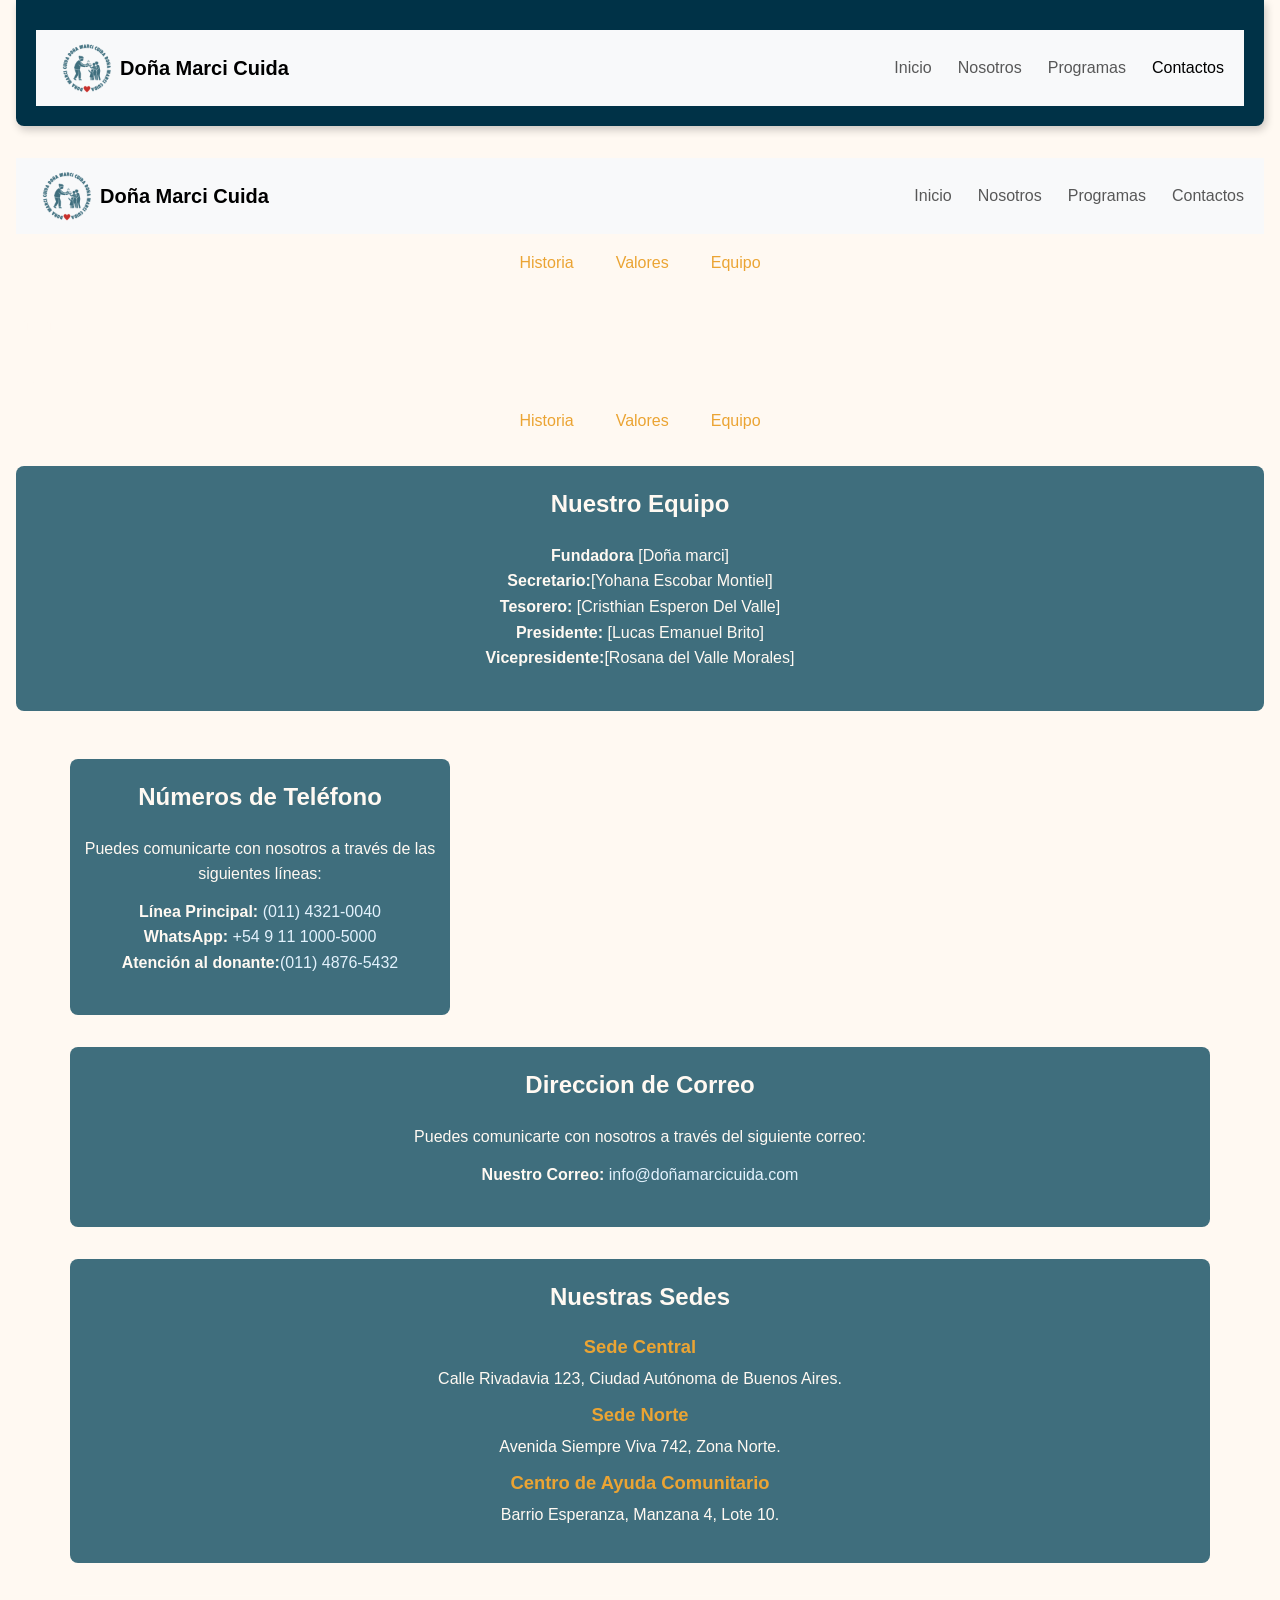
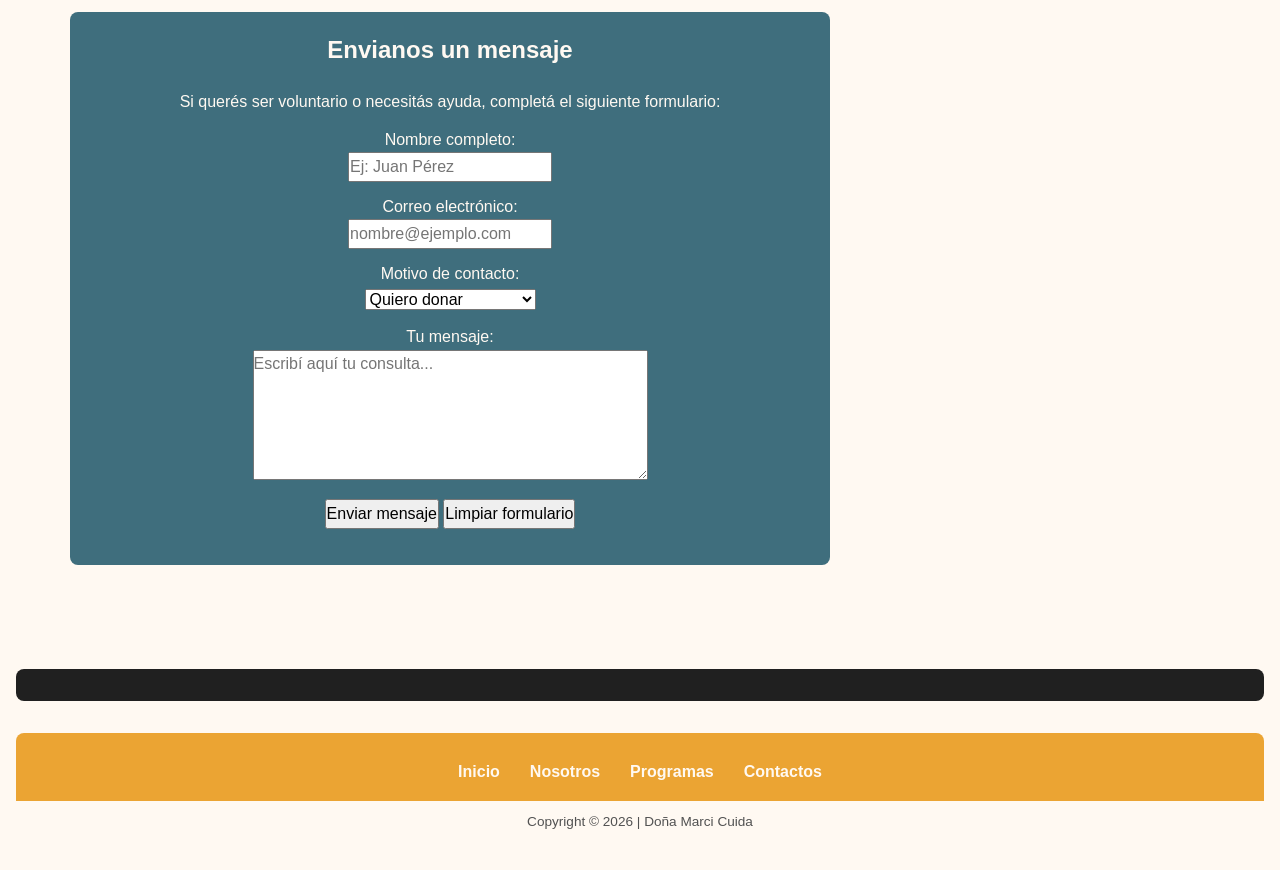
==== contacto.html @ a3f69f3c "Realice algunas modificaciones en codigos de la parte del index.html, luego un chequeo en la parte d" ====
<!DOCTYPE html>
<html lang="es">
<head>
    <meta charset="UTF-8">
    <meta name="viewport" content="width=device-width, initial-scale=1.0">
    <title>Contactos</title>
    <link rel="stylesheet" href="https://cdn.jsdelivr.net/npm/bootstrap@5.3.8/dist/css/bootstrap.min.css">
    <link rel="stylesheet" href="estilos/style.css">
</head>
<body>
     <header>
  <nav class="navbar navbar-expand-lg navbar-light bg-light sticky-top">
    <div class="container-fluid">
      <!-- Logo / Brand -->
      <a class="navbar-brand d-flex align-items-center" href="index.html">
        <img src="Multimedia/Imagenes/Doña-Marci-Cuida.png" alt="Logo Doña Marci Cuida" width="50" height="50" class="me-2">
        Doña Marci Cuida
      </a>

      <!-- Botón hamburguesa -->
      <button class="navbar-toggler" type="button" data-bs-toggle="collapse" data-bs-target="#menu"
        aria-controls="menu" aria-expanded="false" aria-label="Toggle navigation">
        <span class="navbar-toggler-icon"></span>
      </button>

      <!-- Links del menú -->
      <div class="collapse navbar-collapse" id="menu">
        <ul class="navbar-nav ms-auto">
          <li class="nav-item"><a class="nav-link" href="index.html">Inicio</a></li>
          <li class="nav-item"><a class="nav-link" href="nosotros.html">Nosotros</a></li>
          <li class="nav-item"><a class="nav-link" href="programas.html">Programas</a></li>
          <li class="nav-item"><a class="nav-link active" href="contacto.html">Contactos</a></li>
        </ul>
      </div>
    </div>
   </nav>
   </header> 
  <nav class="navbar navbar-expand-lg navbar-light bg-light sticky-top">
    <div class="container-fluid">
      <!-- Logo / Brand -->
      <a class="navbar-brand d-flex align-items-center" href="index.html">
        <img src="Multimedia/Imagenes/Doña-Marci-Cuida.png" alt="Logo Doña Marci Cuida" width="50" height="50" class="me-2">
        Doña Marci Cuida
      </a>

      <!-- Botón hamburguesa -->
      <button class="navbar-toggler" type="button" data-bs-toggle="collapse" data-bs-target="#menu"
        aria-controls="menu" aria-expanded="false" aria-label="Toggle navigation">
        <span class="navbar-toggler-icon"></span>
      </button>

      <!-- Links del menú -->
      <div class="collapse navbar-collapse" id="menu">
        <ul class="navbar-nav ms-auto">
          <li class="nav-item"><a class="nav-link" href="index.html">Inicio</a></li>
          <li class="nav-item"><a class="nav-link" href="nosotros.html">Nosotros</a></li>
          <li class="nav-item"><a class="nav-link" href="programas.html">Programas</a></li>
          <li class="nav-item"><a class="nav-link" href="contacto.html">Contactos</a></li>
        </ul>
      </div>
    </div>
  </nav>

  <!-- Submenú específico de "Nosotros" -->
  <nav class="sub-menu mt-2">
    <ul class="nav justify-content-center">
      <li class="nav-item"><a class="nav-link" href="#historia">Historia</a></li>
      <li class="nav-item"><a class="nav-link" href="#valores">Valores</a></li>
      <li class="nav-item"><a class="nav-link" href="#equipo">Equipo</a></li>
    </ul>
  </nav>
</header>

          <li class="nav-item"><a class="nav-link" href="programas.html">Programas</a></li>
          <li class="nav-item"><a class="nav-link" href="contacto.html">Contactos</a></li>
        </ul>
      </div>
    </div>
  </nav>

  <!-- Submenú específico de "Nosotros" -->
  <nav class="sub-menu mt-2">
    <ul class="nav justify-content-center">
      <li class="nav-item"><a class="nav-link" href="#historia">Historia</a></li>
      <li class="nav-item"><a class="nav-link" href="#valores">Valores</a></li>
      <li class="nav-item"><a class="nav-link" href="#equipo">Equipo</a></li>
    </ul>
  </nav>
</header>

     <main>        
       <section>

        <h2>Nuestro Equipo</h2>
        <ul>
            <li><strong>Fundadora</strong> [Doña marci]</li>
            <li><strong>Secretario:</strong>[Yohana Escobar Montiel]</li>
            <li><strong>Tesorero:</strong> [Cristhian Esperon Del Valle]</li>
            <li><strong>Presidente:</strong> [Lucas Emanuel Brito]</li>
            <li><strong>Vicepresidente:</strong>[Rosana del Valle Morales]</li>
        </ul>
        </section>
    <div class="container my-5">
    <div class="row">
         <section class="col-12 col-md-4">
           <h2>Números de Teléfono</h2>
        <p>Puedes comunicarte con nosotros a través de las siguientes líneas:</p>
        <ul>
            <li><strong>Línea Principal:</strong> <a href="tel:">(011) 4321-0040</a></li>
            <li><strong>WhatsApp:</strong> <a href="tel:">+54 9 11 1000-5000</a></a></li>
            <li><strong>Atención al donante:</strong><a href="tel:">(011) 4876-5432</a></li>
        </ul>
        </section>
          <section class="col-12">
           <h2>Direccion de Correo</h2>
        <p>Puedes comunicarte con nosotros a través del siguiente correo:</p>
        <ul>
            <li><strong>Nuestro Correo:</strong> <a href="">info@doñamarcicuida.com</a></li>
        </ul>
    </section>



        <section class="col-12" >
        <h2>Nuestras Sedes</h2>
        
        <h3>Sede Central</h3>
        <p>Calle Rivadavia 123, Ciudad Autónoma de Buenos Aires.</p>

        <h3>Sede Norte</h3>
        <p>Avenida Siempre Viva 742, Zona Norte.</p>

        <h3>Centro de Ayuda Comunitario</h3>
        <p>Barrio Esperanza, Manzana 4, Lote 10.</p>
    </section>
       <hr>
         

    <!-- Sección: Formulario de Contacto -->
    <section class="col-12 col-md-8">
        <h2>Envianos un mensaje</h2>
        <p>Si querés ser voluntario o necesitás ayuda, completá el siguiente formulario:</p>
        
        <form action="#" method="post">
            <p>
                <label for="nombre">Nombre completo:</label><br>
                <input type="text" id="nombre" name="nombre" placeholder="Ej: Juan Pérez" required>
            </p>

            <p>
                <label for="email">Correo electrónico:</label><br>
                <input type="email" id="email" name="email" placeholder="nombre@ejemplo.com" required>
            </p>

            <p>
                <label for="motivo">Motivo de contacto:</label><br>
                <select id="motivo" name="motivo">
                    <option value="donacion">Quiero donar</option>
                    <option value="voluntario">Quiero ser voluntario</option>
                    <option value="ayuda">Necesito asistencia</option>
                    <option value="otro">Otro motivo</option>
                </select>
            </p>

            <p>
                <label for="mensaje">Tu mensaje:</label><br>
                <textarea id="mensaje" name="mensaje" rows="5" cols="40" placeholder="Escribí aquí tu consulta..."></textarea>
            </p>

            <p>
                <input type="submit" value="Enviar mensaje">
                <input type="reset" value="Limpiar formulario">
            </p>
        </form>
    </section>
       </div>
    </div>
  </main>
<aside>

    </aside>
    <footer>
        <nav>
            <ul>
                <li><a href="index.html" rel="noopener noreferrer">Inicio</a></li>
                <li><a href="nosotros.html" rel="noopener noreferrer">Nosotros</a></li>
                <li><a href="programas.html" rel="noopener noreferrer">Programas</a></li>
                <li><a href="contacto.html"  rel="noopener noreferrer">Contactos</a></li>
            </ul>
        </nav>
    </footer>
















      <address>
        <p>
            Copyright © 2026 | Doña Marci Cuida
        </p>
    </address>
 <script src="https://cdn.jsdelivr.net/npm/bootstrap@5.3.8/dist/js/bootstrap.bundle.min.js"></script>
</body>
</html>
---- estilos/style.css ----
:root {
    --color-primario: #3f6e7d;
    --color-secundario: #fff9f2;
    --color-nav: #003247;
    --color-complementario: #EBA433;
    --fuente-principal: "Nunito", sans-serif;

}

/*reset basico*/
* {
    box-sizing: border-box; margin: 0; padding: 0;
}

/*estilo base de las paginas*/
body {
    background-color: var(--color-secundario);
    color: var(--color-secundario);
    font-family: var(--fuente-principal), sans-serif;
    font-size: 16px;
    line-height: 1.7;
    max-width: 1600px;
    margin: 0 auto;
    padding: 0 1rem;
    justify-content: center;
}

header {
    background-color: var(--color-nav);
    padding: 20px;
    text-align: center;
    margin-bottom: 2rem;
    padding: 20px;
    border-radius: 0 0 8px 8px;
    box-shadow: 2px 4px 8px rgba(0, 0, 0, 0.2);
    position: sticky;
    top: 1;
    z-index: 100;
}

h1 {
    color: #aec1c7;
    font-size: 2rem;
    font-weight: 800;
    letter-spacing: 0.5px;
}

.logo img{
    width: 100px;
    height: 100px;
    display: block;
    margin: 0 auto 10px auto;
    border-radius: 50%;
    object-fit: cover;
}

nav {
    display: flex;
    justify-content: center;
    flex-wrap: wrap;
    gap: 10px;
    margin-top: 10px;
}

nav ul {
    list-style: none;
    margin: 0;
    padding: 0;
    display: flex;
    justify-content: center;
    flex-wrap: wrap;
    gap: 10px;
}

nav ul li {
   display: inline;
}

nav a {
    color: #aec1c7 ;
    text-decoration: none;
    padding: 6px 14px;
    border-radius: 4px;
    font-weight: bold;
}

nav a:hover {
    color: var(--color-secundario);
    background-color: rgba(255, 255, 255, 0.08);
}

.sub-menu a{
    color: var(--color-complementario);
}

main {
    padding: 1.5rem 0;
}

section {
    background-color: var(--color-primario) ;
    margin-bottom: 2rem;
    padding: 24px;
    border-radius: 8px;
    text-align: center;
    /*box-shadow: 2px 4px 8px rgba(0, 0, 0, 0.15);*/
}

h2 {
    color: var(--color-secundario);
    font-size: 1.5rem;
    font-weight: 700;
    margin-bottom: 1.5rem;
}

h3 {
    color: var(--color-complementario);
    font-size: 1.15rem;
    font-weight: 600;
    margin-bottom: 0.5rem;
}

p {
    color: var(--color-secundario);
    margin-bottom: 0.75rem;
}

/*estilo de cada pagina en particular*/

/*Index*/
.foto-ong {
    text-align: center;
    margin-bottom: 1.5rem;
}

.foto-ong .foto-grupal {
    max-width: 100%;
    height: auto;
    max-height: 420px;
    object-fit: cover;
    width: 100%;
    border-radius: 6px;
    box-shadow: 0 0.5rem 1rem rgba(0, 0, 0, 0.15);
}

.foto-ong .foto-comedor {
    max-width: 100%;
    height: auto;
    max-height: 320px;
    object-fit: cover;
    width: 100%;
    border-radius: 6px;
    box-shadow: 0 0.5rem 1rem rgba(0, 0, 0, 0.15);
}




/*cards*/
.card-ong {
    background-color: rgba(0, 0, 0, 0.18);
    border: 1px solid rgba(255,255,255,0.12);
    color: var(--color-secundario);
}

.card-ong .card-title {
    color: var(--color-complementario);
    font-weight: 700;
}

.card-ong .card-text {
    color: var(--color-secundario);
}


/*Programas*/
.seccion {
    margin-bottom: 1.5rem;
    padding: 1.5rem;
    border-radius: 6px;
}

.seccion .row {
    display: flex;
    flex-wrap: wrap;
    align-items: center;
    gap: 1.5rem;
}

.seccion .programas-img {
    flex: 0 0 calc(41.666% - 0.75rem);
    min-width: 280px;
}
.seccion .programas-texto {
    flex: 1 1 300px;
}

.seccion .programas-img img {
    width: 100%;
    height: auto;
    display: block;
    border-radius: 0.375rem;
    box-shadow: 0 0.25rem 0.5rem rgba(0, 0, 0, 0.15);
}


/* Lista de navegación interna */
ul {
    list-style: none;
    padding: 0;
}

ul li a {
    color: #e3f2fd; /* Azul para enlaces internos */
    text-decoration: none;
}

/* Párrafos y listas */
p, ol, ul {
    line-height: 1.6; /* Mejor legibilidad */
}

/* Footer */
footer {
    background-color: var(--color-complementario); 
    color:#FFF9F2 ;
    text-align: center;
    padding: 16px;
    border-radius: 8px 8px 0 0;
    margin-top: 2rem;
}

footer nav {
    display: flex;
    justify-content: center;
    flex-wrap: wrap;
    gap: 8px;
}

footer nav a {
    color: #FFF9F2;
    padding: 4px 10px;
    font-weight: bold;
}

footer nav  a:hover {
    color: #337AEB;
}

aside {
    text-align: center;
    padding: 16px;
    background-color: #202020;
    border-radius: 8px;
    margin-bottom: 2rem;
}

aside h2 {
    color: var(--color-complementario);
    font-size: 1.2rem;
}

aside a {
    color: var(--color-complementario);
    text-decoration: none;
    font-weight: bold;
}

aside a:hover {
    color: var(--color-secundario);
}

address {
    text-align: center;
    padding: 10px;
    background-color: #FFF9F2;
    font-style: normal;
}

address p {
    color: rgb(82, 82, 82);
    font-size: 0.85rem;
}

.nosotros dl {
    display: flex;
    flex-wrap: wrap;
    justify-content: center;
    gap: 20px;
}

.nosotros_carta {
    width: 220px;
    background: white;
    color: #333;
    border-radius: 10px;
    padding: 20px;
    text-align: center;
}

.nosotros_carta dt {
    font-weight: bold;
    font-size: 1.2rem;
    color: #2c6b7d;
    margin-bottom: 10px;
}

.nosotros_carta dd {
    margin: 5px 0;
}

.aside a {
    display: inline-block;
    padding: 10px 20px;
    background-color: var(--color-complementario);
    color: #e3f2fd;
    text-decoration: none;
    border-radius: 5px;
    transition: background-color 0.3s ease;
}

.aside a:hover {
    background-color: #ff5722;
    color: #fff9f2;
}
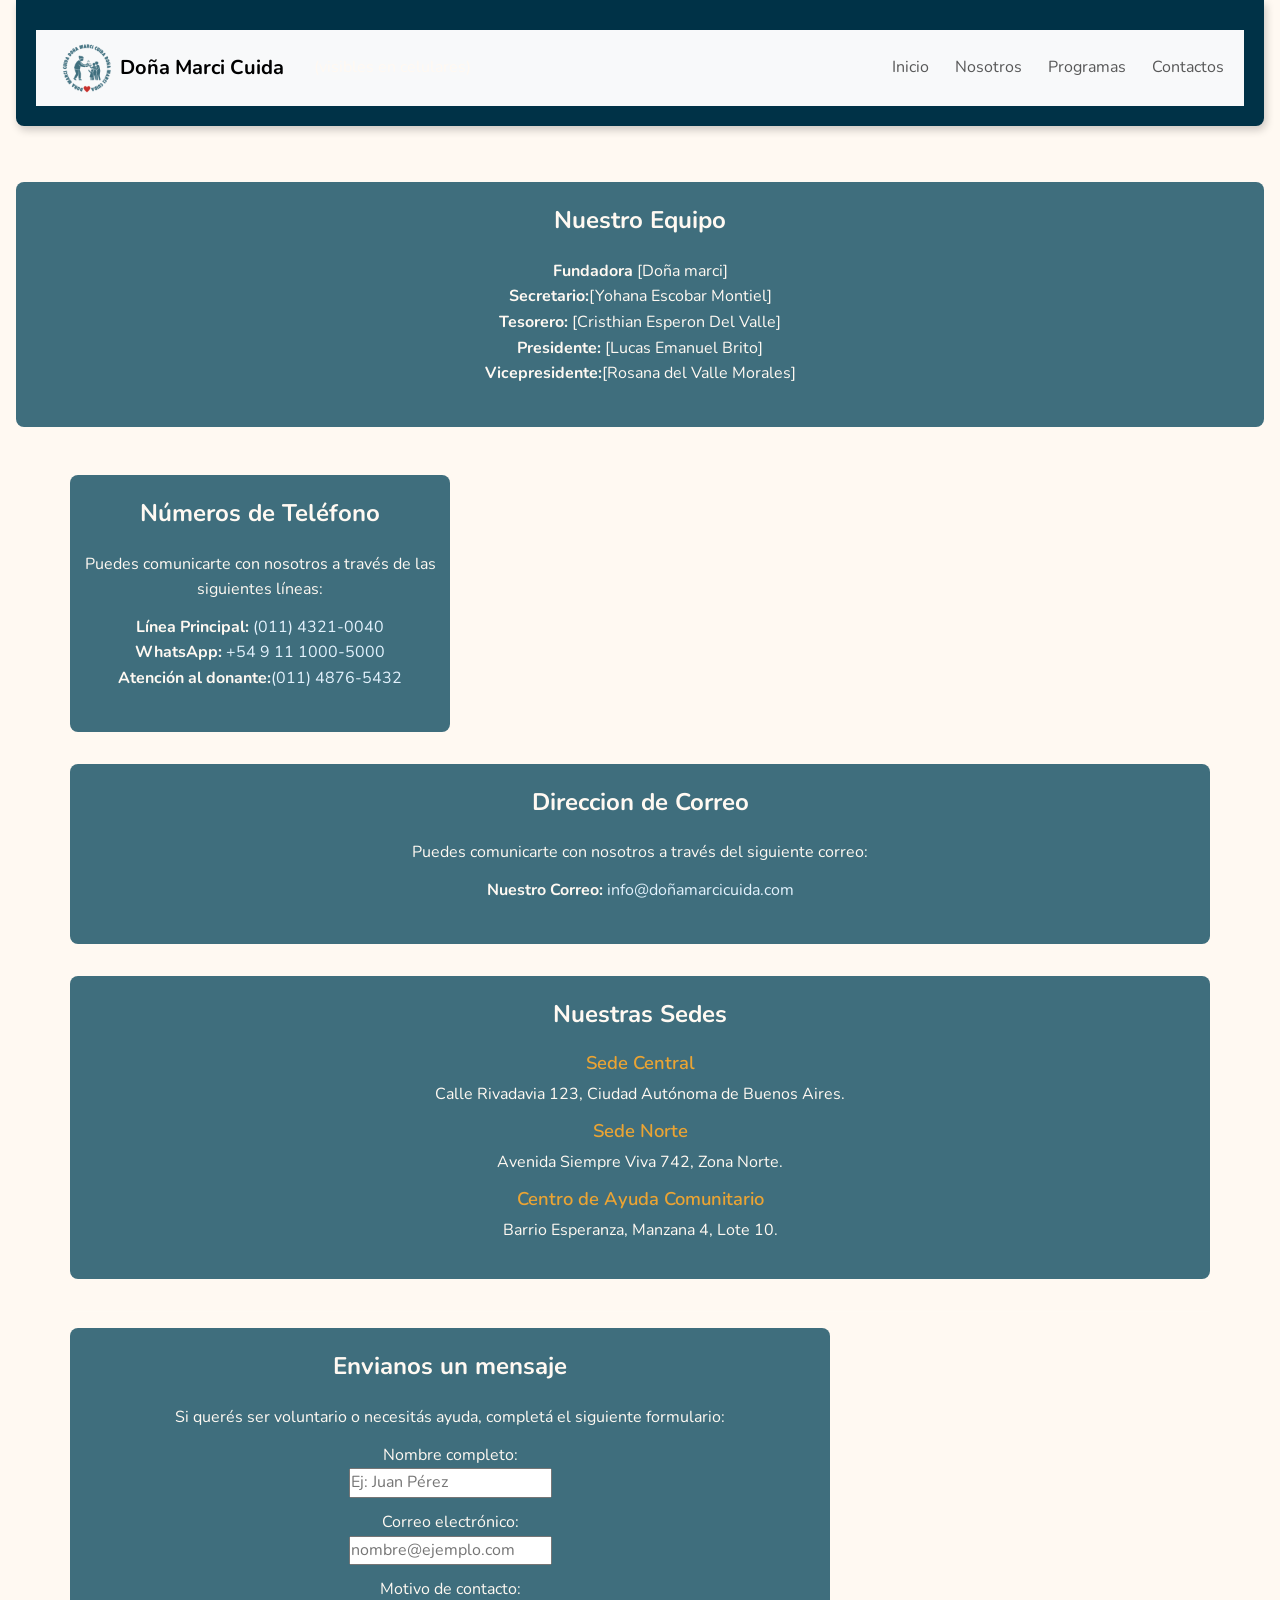
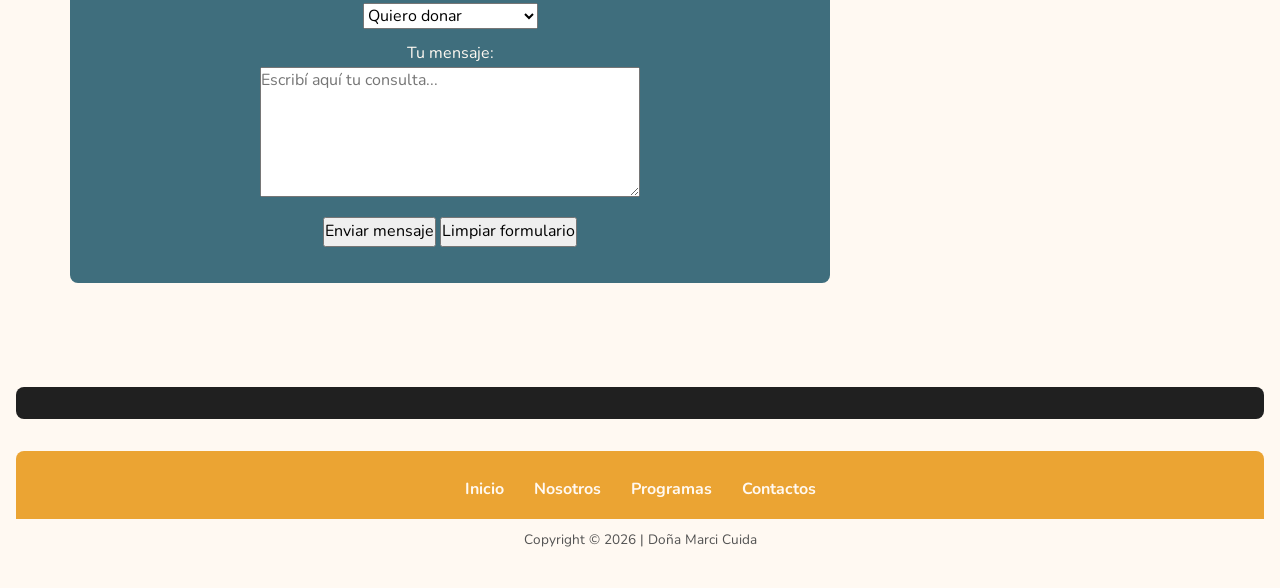
==== commit 44e8627c: "fix: se arreglaron problemas de semantica en las paginas, se modifico el h1 para el titulo de todas " ====
--- a/contacto.html
+++ b/contacto.html
@@ -4,101 +4,49 @@
     <meta charset="UTF-8">
     <meta name="viewport" content="width=device-width, initial-scale=1.0">
     <title>Contactos</title>
+    <link rel="preconnect" href="https://fonts.googleapis.com">
+    <link rel="preconnect" href="https://fonts.gstatic.com" crossorigin>
+    <link href="https://fonts.googleapis.com/css2?family=Nunito:ital,wght@0,200..1000;1,200..1000&display=swap" rel="stylesheet">
     <link rel="stylesheet" href="https://cdn.jsdelivr.net/npm/bootstrap@5.3.8/dist/css/bootstrap.min.css">
     <link rel="stylesheet" href="estilos/style.css">
 </head>
 <body>
-     <header>
-  <nav class="navbar navbar-expand-lg navbar-light bg-light sticky-top">
-    <div class="container-fluid">
-      <!-- Logo / Brand -->
-      <a class="navbar-brand d-flex align-items-center" href="index.html">
-        <img src="Multimedia/Imagenes/Doña-Marci-Cuida.png" alt="Logo Doña Marci Cuida" width="50" height="50" class="me-2">
-        Doña Marci Cuida
-      </a>
+    <header>
+      <nav class="navbar navbar-expand-lg navbar-light bg-light sticky-top">
+            <div class="container-fluid">
+            <!-- Logo / Brand -->
+                <a class="navbar-brand d-flex align-items-center" href="index.html">
+                <img src="Multimedia/Imagenes/Doña-Marci-Cuida.png" alt="Logo Doña Marci Cuida" width="50" height="50" class="me-2">
+                    Doña Marci Cuida
+                </a>
 
-      <!-- Botón hamburguesa -->
-      <button class="navbar-toggler" type="button" data-bs-toggle="collapse" data-bs-target="#menu"
-        aria-controls="menu" aria-expanded="false" aria-label="Toggle navigation">
-        <span class="navbar-toggler-icon"></span>
-      </button>
+                <!-- Botón hamburguesa --> (visibles en celulares)
+                <button class="navbar-toggler" type="button" data-bs-toggle="collapse" data-bs-target="#menu" aria-controls="menu" aria-expanded="false" aria-label="Toggle navigation">
+                    <span class="navbar-toggler-icon"></span>
+                </button>
 
-      <!-- Links del menú -->
-      <div class="collapse navbar-collapse" id="menu">
-        <ul class="navbar-nav ms-auto">
-          <li class="nav-item"><a class="nav-link" href="index.html">Inicio</a></li>
-          <li class="nav-item"><a class="nav-link" href="nosotros.html">Nosotros</a></li>
-          <li class="nav-item"><a class="nav-link" href="programas.html">Programas</a></li>
-          <li class="nav-item"><a class="nav-link active" href="contacto.html">Contactos</a></li>
-        </ul>
-      </div>
-    </div>
-   </nav>
-   </header> 
-  <nav class="navbar navbar-expand-lg navbar-light bg-light sticky-top">
-    <div class="container-fluid">
-      <!-- Logo / Brand -->
-      <a class="navbar-brand d-flex align-items-center" href="index.html">
-        <img src="Multimedia/Imagenes/Doña-Marci-Cuida.png" alt="Logo Doña Marci Cuida" width="50" height="50" class="me-2">
-        Doña Marci Cuida
-      </a>
-
-      <!-- Botón hamburguesa -->
-      <button class="navbar-toggler" type="button" data-bs-toggle="collapse" data-bs-target="#menu"
-        aria-controls="menu" aria-expanded="false" aria-label="Toggle navigation">
-        <span class="navbar-toggler-icon"></span>
-      </button>
-
-      <!-- Links del menú -->
-      <div class="collapse navbar-collapse" id="menu">
-        <ul class="navbar-nav ms-auto">
-          <li class="nav-item"><a class="nav-link" href="index.html">Inicio</a></li>
-          <li class="nav-item"><a class="nav-link" href="nosotros.html">Nosotros</a></li>
-          <li class="nav-item"><a class="nav-link" href="programas.html">Programas</a></li>
-          <li class="nav-item"><a class="nav-link" href="contacto.html">Contactos</a></li>
-        </ul>
-      </div>
-    </div>
-  </nav>
-
-  <!-- Submenú específico de "Nosotros" -->
-  <nav class="sub-menu mt-2">
-    <ul class="nav justify-content-center">
-      <li class="nav-item"><a class="nav-link" href="#historia">Historia</a></li>
-      <li class="nav-item"><a class="nav-link" href="#valores">Valores</a></li>
-      <li class="nav-item"><a class="nav-link" href="#equipo">Equipo</a></li>
-    </ul>
-  </nav>
-</header>
-
-          <li class="nav-item"><a class="nav-link" href="programas.html">Programas</a></li>
-          <li class="nav-item"><a class="nav-link" href="contacto.html">Contactos</a></li>
-        </ul>
-      </div>
-    </div>
-  </nav>
-
-  <!-- Submenú específico de "Nosotros" -->
-  <nav class="sub-menu mt-2">
-    <ul class="nav justify-content-center">
-      <li class="nav-item"><a class="nav-link" href="#historia">Historia</a></li>
-      <li class="nav-item"><a class="nav-link" href="#valores">Valores</a></li>
-      <li class="nav-item"><a class="nav-link" href="#equipo">Equipo</a></li>
-    </ul>
-  </nav>
-</header>
-
-     <main>        
-       <section>
-
-        <h2>Nuestro Equipo</h2>
-        <ul>
-            <li><strong>Fundadora</strong> [Doña marci]</li>
-            <li><strong>Secretario:</strong>[Yohana Escobar Montiel]</li>
-            <li><strong>Tesorero:</strong> [Cristhian Esperon Del Valle]</li>
-            <li><strong>Presidente:</strong> [Lucas Emanuel Brito]</li>
-            <li><strong>Vicepresidente:</strong>[Rosana del Valle Morales]</li>
-        </ul>
+                <!-- Links del menú -->
+                <div class="collapse navbar-collapse" id="menu">
+                    <ul class="navbar-nav ms-auto">
+                        <li class="nav-item"><a class="nav-link" href="index.html">Inicio</a></li>
+                        <li class="nav-item"><a class="nav-link" href="nosotros.html">Nosotros</a></li>
+                        <li class="nav-item"><a class="nav-link" href="programas.html">Programas</a></li>
+                        <li class="nav-item"><a class="nav-link" href="contacto.html">Contactos</a></li>
+                    </ul>
+                </div>
+            </div>
+        </nav>
+    </header>
+    <main>        
+        <section>
+            <h2>Nuestro Equipo</h2>
+            <ul>
+                <li><strong>Fundadora</strong> [Doña marci]</li>
+                <li><strong>Secretario:</strong>[Yohana Escobar Montiel]</li>
+                <li><strong>Tesorero:</strong> [Cristhian Esperon Del Valle]</li>
+                <li><strong>Presidente:</strong> [Lucas Emanuel Brito]</li>
+                <li><strong>Vicepresidente:</strong>[Rosana del Valle Morales]</li>
+            </ul>
         </section>
     <div class="container my-5">
     <div class="row">
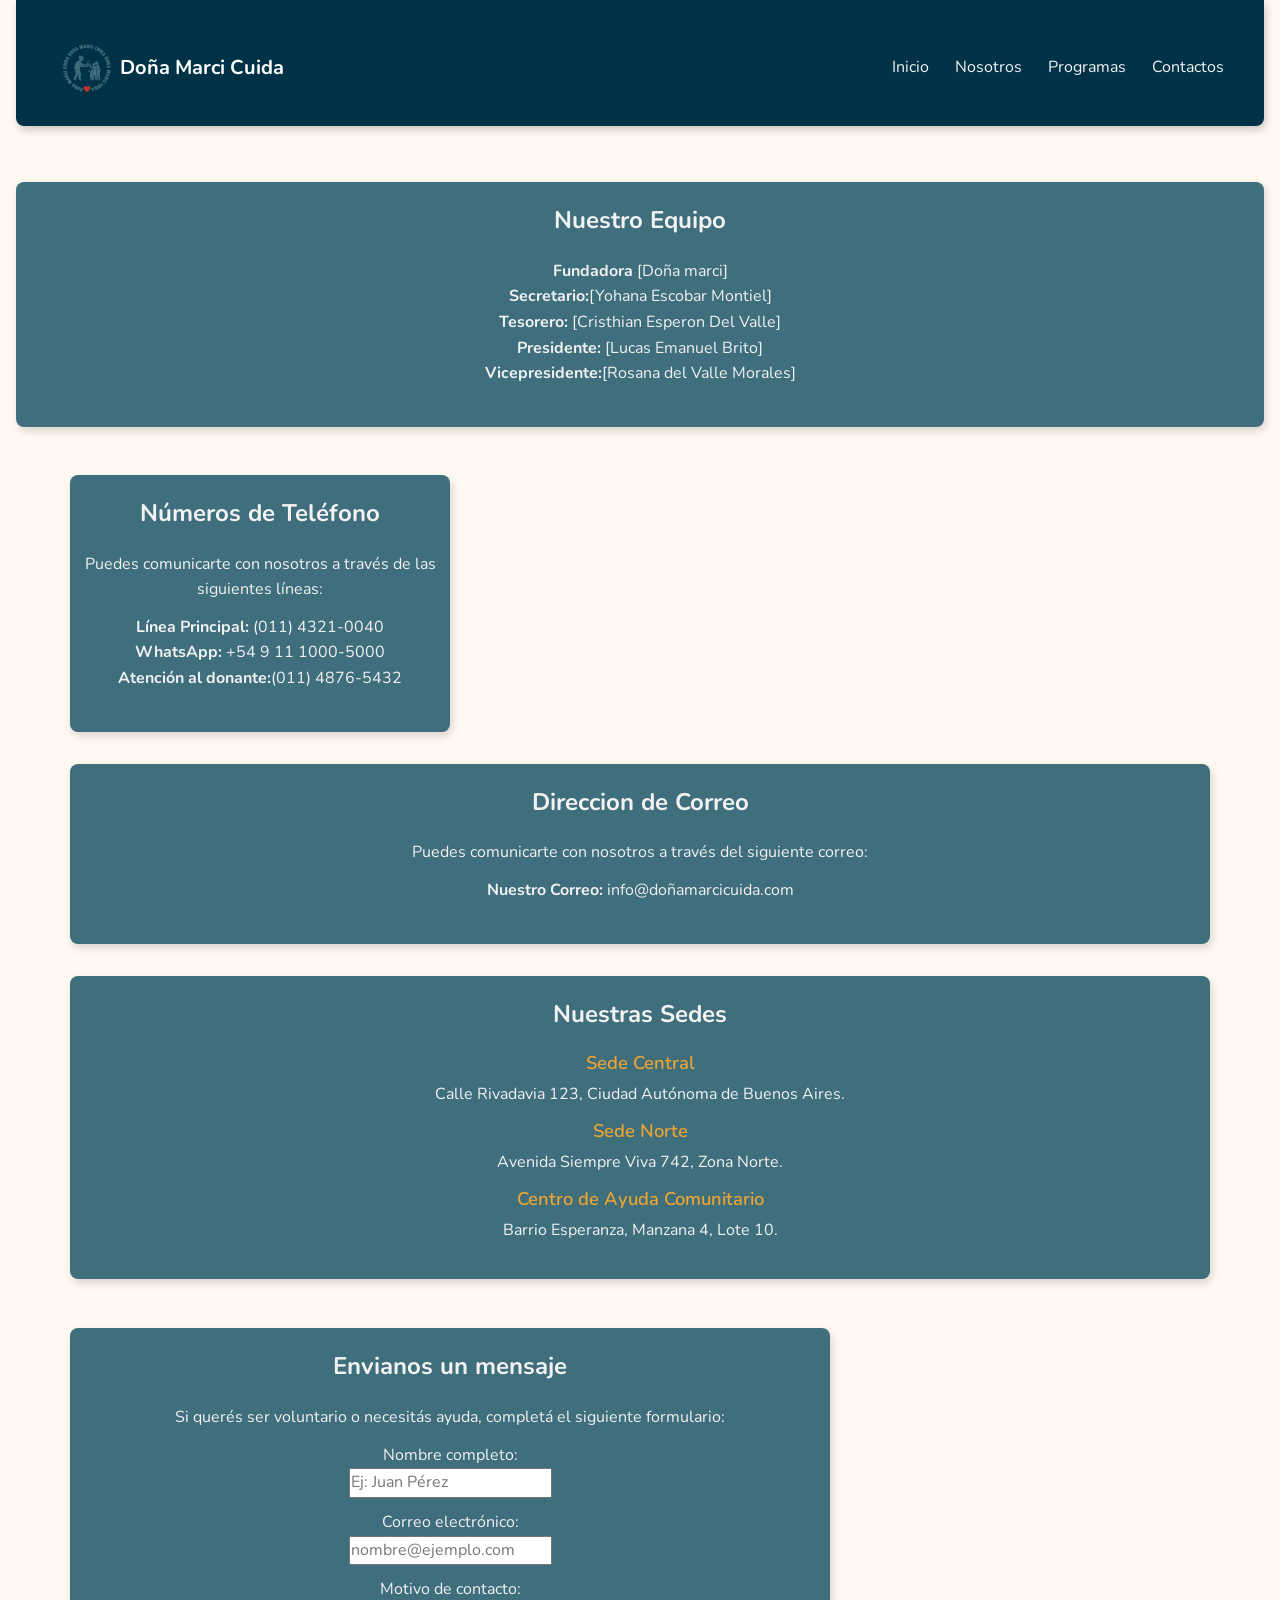
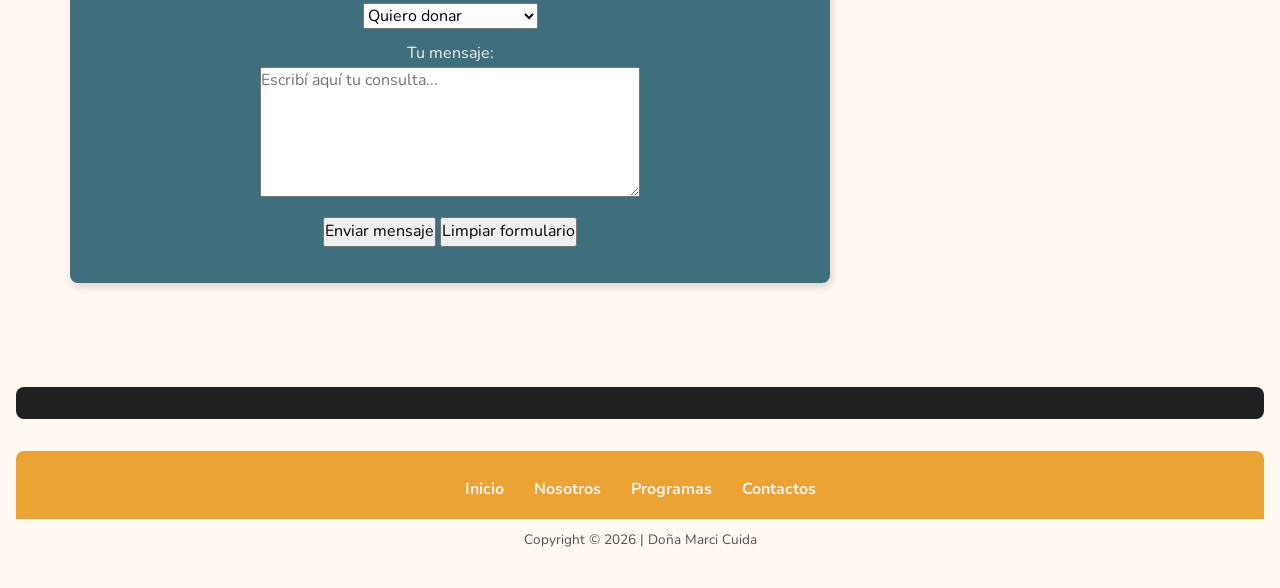
==== commit 8ce5dec6: "fix: se arreglo en menu hamburguesa, y se definio la variable color-texto" ====
--- a/contacto.html
+++ b/contacto.html
@@ -12,7 +12,7 @@
 </head>
 <body>
     <header>
-      <nav class="navbar navbar-expand-lg navbar-light bg-light sticky-top">
+      <nav class="navbar navbar-expand-lg navbar-dark sticky-top">
             <div class="container-fluid">
             <!-- Logo / Brand -->
                 <a class="navbar-brand d-flex align-items-center" href="index.html">
@@ -20,7 +20,7 @@
                     Doña Marci Cuida
                 </a>
 
-                <!-- Botón hamburguesa --> (visibles en celulares)
+                <!-- Botón hamburguesa -->
                 <button class="navbar-toggler" type="button" data-bs-toggle="collapse" data-bs-target="#menu" aria-controls="menu" aria-expanded="false" aria-label="Toggle navigation">
                     <span class="navbar-toggler-icon"></span>
                 </button>
--- a/estilos/style.css
+++ b/estilos/style.css
@@ -3,6 +3,7 @@
     --color-secundario: #fff9f2;
     --color-nav: #003247;
     --color-complementario: #EBA433;
+    --color-texto: #f2f2f2;
     --fuente-principal: "Nunito", sans-serif;
 
 }
@@ -15,7 +16,7 @@
 /*estilo base de las paginas*/
 body {
     background-color: var(--color-secundario);
-    color: var(--color-secundario);
+    color: var(--color-texto);
     font-family: var(--fuente-principal), sans-serif;
     font-size: 16px;
     line-height: 1.7;
@@ -39,7 +40,7 @@
 }
 
 h1 {
-    color: #aec1c7;
+    color: var(--color-texto);
     font-size: 2rem;
     font-weight: 800;
     letter-spacing: 0.5px;
@@ -54,6 +55,10 @@
     object-fit: cover;
 }
 
+.navabar-brand, .nav-link{
+    color: var(--color-texto)
+}
+
 nav {
     display: flex;
     justify-content: center;
@@ -77,7 +82,7 @@
 }
 
 nav a {
-    color: #aec1c7 ;
+    color: var(--color-texto);
     text-decoration: none;
     padding: 6px 14px;
     border-radius: 4px;
@@ -103,11 +108,11 @@
     padding: 24px;
     border-radius: 8px;
     text-align: center;
-    /*box-shadow: 2px 4px 8px rgba(0, 0, 0, 0.15);*/
+    box-shadow: 2px 4px 8px rgba(0, 0, 0, 0.15);
 }
 
 h2 {
-    color: var(--color-secundario);
+    color: var(--color-texto);
     font-size: 1.5rem;
     font-weight: 700;
     margin-bottom: 1.5rem;
@@ -121,7 +126,7 @@
 }
 
 p {
-    color: var(--color-secundario);
+    color: var(--color-texto);
     margin-bottom: 0.75rem;
 }
 
@@ -160,7 +165,7 @@
 .card-ong {
     background-color: rgba(0, 0, 0, 0.18);
     border: 1px solid rgba(255,255,255,0.12);
-    color: var(--color-secundario);
+    color: var(--color-texto);
 }
 
 .card-ong .card-title {
@@ -169,7 +174,7 @@
 }
 
 .card-ong .card-text {
-    color: var(--color-secundario);
+    color: var(--color-texto);
 }
 
 
@@ -211,7 +216,7 @@
 }
 
 ul li a {
-    color: #e3f2fd; /* Azul para enlaces internos */
+    color: var(--color-texto); /* Azul para enlaces internos */
     text-decoration: none;
 }
 
@@ -223,7 +228,7 @@
 /* Footer */
 footer {
     background-color: var(--color-complementario); 
-    color:#FFF9F2 ;
+    color:var(--color-texto) ;
     text-align: center;
     padding: 16px;
     border-radius: 8px 8px 0 0;
@@ -238,13 +243,13 @@
 }
 
 footer nav a {
-    color: #FFF9F2;
+    color: var(--color-texto);
     padding: 4px 10px;
     font-weight: bold;
 }
 
 footer nav  a:hover {
-    color: #337AEB;
+    color: var(--color-primario);
 }
 
 aside {
@@ -267,7 +272,7 @@
 }
 
 aside a:hover {
-    color: var(--color-secundario);
+    color: var(--color-complementario);
 }
 
 address {
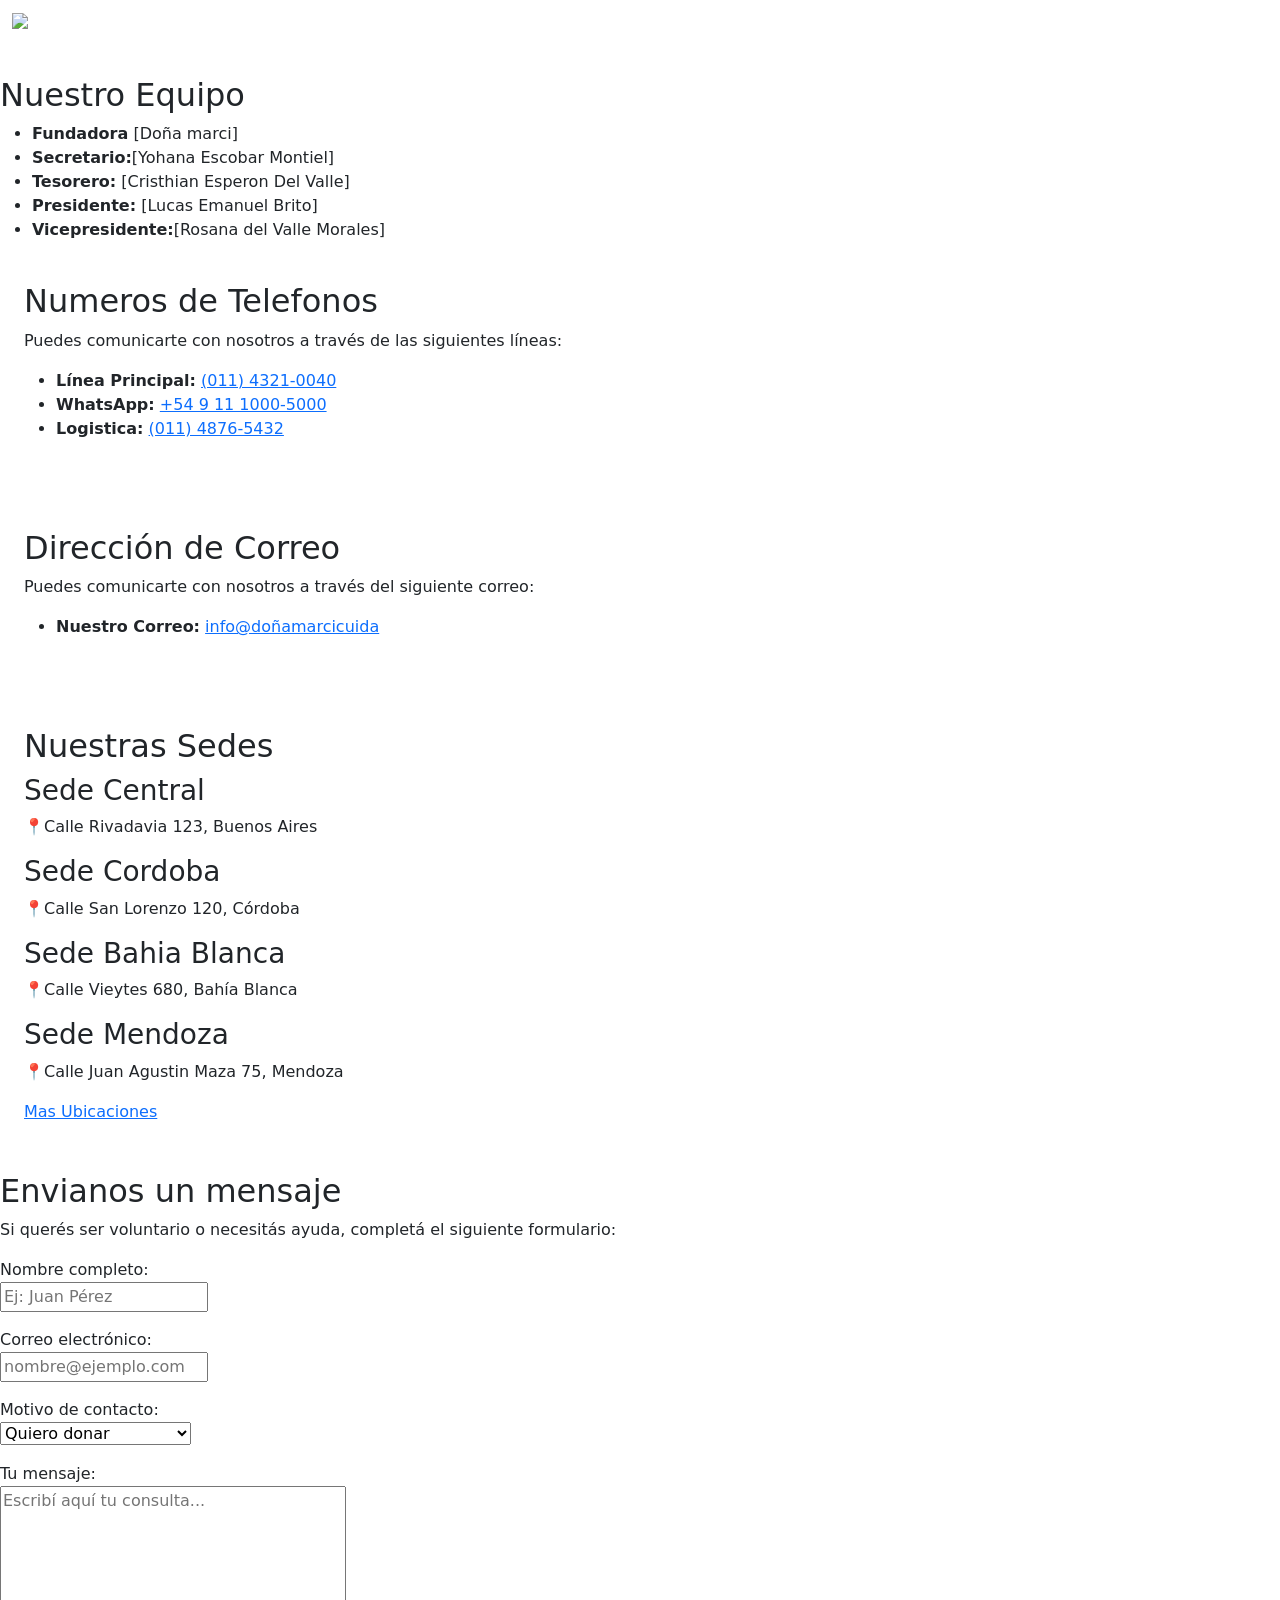
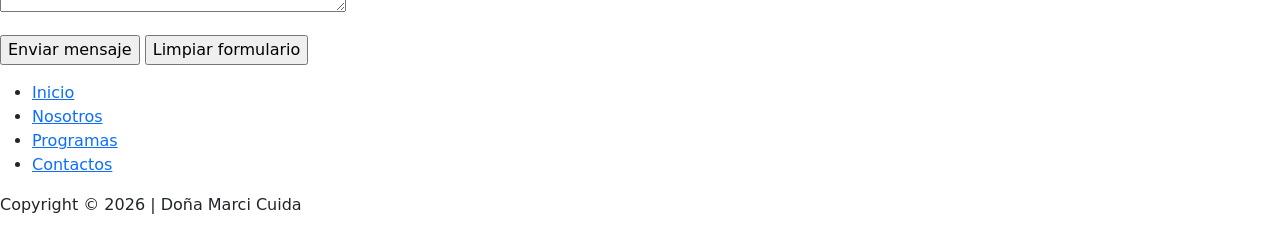
==== commit a7772e1b: "style:agrego estilo al boton del modo oscuro y agrego variables de los colores del modo oscuro" ====
--- a/contacto.html
+++ b/contacto.html
@@ -8,7 +8,7 @@
     <link rel="preconnect" href="https://fonts.gstatic.com" crossorigin>
     <link href="https://fonts.googleapis.com/css2?family=Nunito:ital,wght@0,200..1000;1,200..1000&display=swap" rel="stylesheet">
     <link rel="stylesheet" href="https://cdn.jsdelivr.net/npm/bootstrap@5.3.8/dist/css/bootstrap.min.css">
-    <link rel="stylesheet" href="estilos/style.css">
+    <link rel="stylesheet" href="style.css">
 </head>
 <body>
     <header>
@@ -16,11 +16,11 @@
             <div class="container-fluid">
             <!-- Logo / Brand -->
                 <a class="navbar-brand d-flex align-items-center" href="index.html">
-                <img src="Multimedia/Imagenes/Doña-Marci-Cuida.png" alt="Logo Doña Marci Cuida" width="50" height="50" class="me-2">
+                <img src="Multimedia/Imagenes/Doña-Marci-Cuida.jpeg" alt="Logo Doña Marci Cuida" width="50" height="50" class="me-2">
                     Doña Marci Cuida
                 </a>
 
-                <!-- Botón hamburguesa -->
+                <!-- Botón hamburguesa --> 
                 <button class="navbar-toggler" type="button" data-bs-toggle="collapse" data-bs-target="#menu" aria-controls="menu" aria-expanded="false" aria-label="Toggle navigation">
                     <span class="navbar-toggler-icon"></span>
                 </button>
@@ -35,7 +35,7 @@
                     </ul>
                 </div>
             </div>
-        </nav>
+        </nav
     </header>
     <main>        
         <section>
@@ -48,44 +48,61 @@
                 <li><strong>Vicepresidente:</strong>[Rosana del Valle Morales]</li>
             </ul>
         </section>
-    <div class="container my-5">
-    <div class="row">
-         <section class="col-12 col-md-4">
-           <h2>Números de Teléfono</h2>
-        <p>Puedes comunicarte con nosotros a través de las siguientes líneas:</p>
-        <ul>
-            <li><strong>Línea Principal:</strong> <a href="tel:">(011) 4321-0040</a></li>
-            <li><strong>WhatsApp:</strong> <a href="tel:">+54 9 11 1000-5000</a></a></li>
-            <li><strong>Atención al donante:</strong><a href="tel:">(011) 4876-5432</a></li>
-        </ul>
+        
+        <section class="mb-4 p-4 rounded" id="comedor">
+            <div class="row align-items-center g-4">
+                <div class="col-12">
+                    <h2>Numeros de Telefonos</h2>
+                    <p>Puedes comunicarte con nosotros a través de las siguientes líneas:</p>
+                    <ul>
+                        <li><strong>Línea Principal:</strong> <a href="tel:+541143210040">(011) 4321-0040</a></li>
+                        <li><strong>WhatsApp:</strong> <a href="https://wa.me/5491110005000" target="_blank" rel="noopener noreferrer">+54 9 11 1000-5000</a></li>
+                        <li><strong>Logistica:</strong> <a href="tel:+5401148765432">(011) 4876-5432</a></li>
+                    </ul>
+                </div>
+            </div>
         </section>
-          <section class="col-12">
-           <h2>Direccion de Correo</h2>
-        <p>Puedes comunicarte con nosotros a través del siguiente correo:</p>
-        <ul>
-            <li><strong>Nuestro Correo:</strong> <a href="">info@doñamarcicuida.com</a></li>
-        </ul>
-    </section>
 
+        <section class="mb-4 p-4 rounded" id="comedor">
+            <div class="row align-items-center g-4">
+                <div class="col-12">
+                    <h2>Dirección de Correo</h2>
+                    <p>Puedes comunicarte con nosotros a través del siguiente correo:</p>
+                    <ul>
+                        <li>
+                            <strong>Nuestro Correo:</strong>
+                            <a href="mailto:info@doñamarcicuida.com"> info@doñamarcicuida </a>
+                        </li>
+                    </ul>
+                </div>
+            </div>
+        </section>
 
+        <section class="mb-4 p-4 rounded" id="comedor">
+            <div class="row align-items-center g-4">
+                <div class="col-12">
+                    <h2>Nuestras Sedes</h2>
+                    <h3>Sede Central</h3>
+                    <p>📍Calle Rivadavia 123, Buenos Aires</p>
 
-        <section class="col-12" >
-        <h2>Nuestras Sedes</h2>
-        
-        <h3>Sede Central</h3>
-        <p>Calle Rivadavia 123, Ciudad Autónoma de Buenos Aires.</p>
+                    <h3>Sede Cordoba</h3>
+                    <p>📍Calle San Lorenzo 120, Córdoba</p>
 
-        <h3>Sede Norte</h3>
-        <p>Avenida Siempre Viva 742, Zona Norte.</p>
+                    <h3>Sede Bahia Blanca</h3>
+                    <p>📍Calle Vieytes 680, Bahía Blanca</p>
 
-        <h3>Centro de Ayuda Comunitario</h3>
-        <p>Barrio Esperanza, Manzana 4, Lote 10.</p>
-    </section>
-       <hr>
+                    <h3>Sede Mendoza</h3>
+                    <p>📍Calle Juan Agustin Maza 75, Mendoza</p>
+
+                    <a href="programas.html#ubicaciones">Mas Ubicaciones</a>
+                    
+                </div>
+            </div>
+        </section>
          
 
     <!-- Sección: Formulario de Contacto -->
-    <section class="col-12 col-md-8">
+    <section class="col-12">
         <h2>Envianos un mensaje</h2>
         <p>Si querés ser voluntario o necesitás ayuda, completá el siguiente formulario:</p>
         
@@ -121,8 +138,7 @@
             </p>
         </form>
     </section>
-       </div>
-    </div>
+    
   </main>
 <aside>
 
@@ -159,5 +175,6 @@
         </p>
     </address>
  <script src="https://cdn.jsdelivr.net/npm/bootstrap@5.3.8/dist/js/bootstrap.bundle.min.js"></script>
+ <script src="main.js"></script>
 </body>
-</html> +</html>
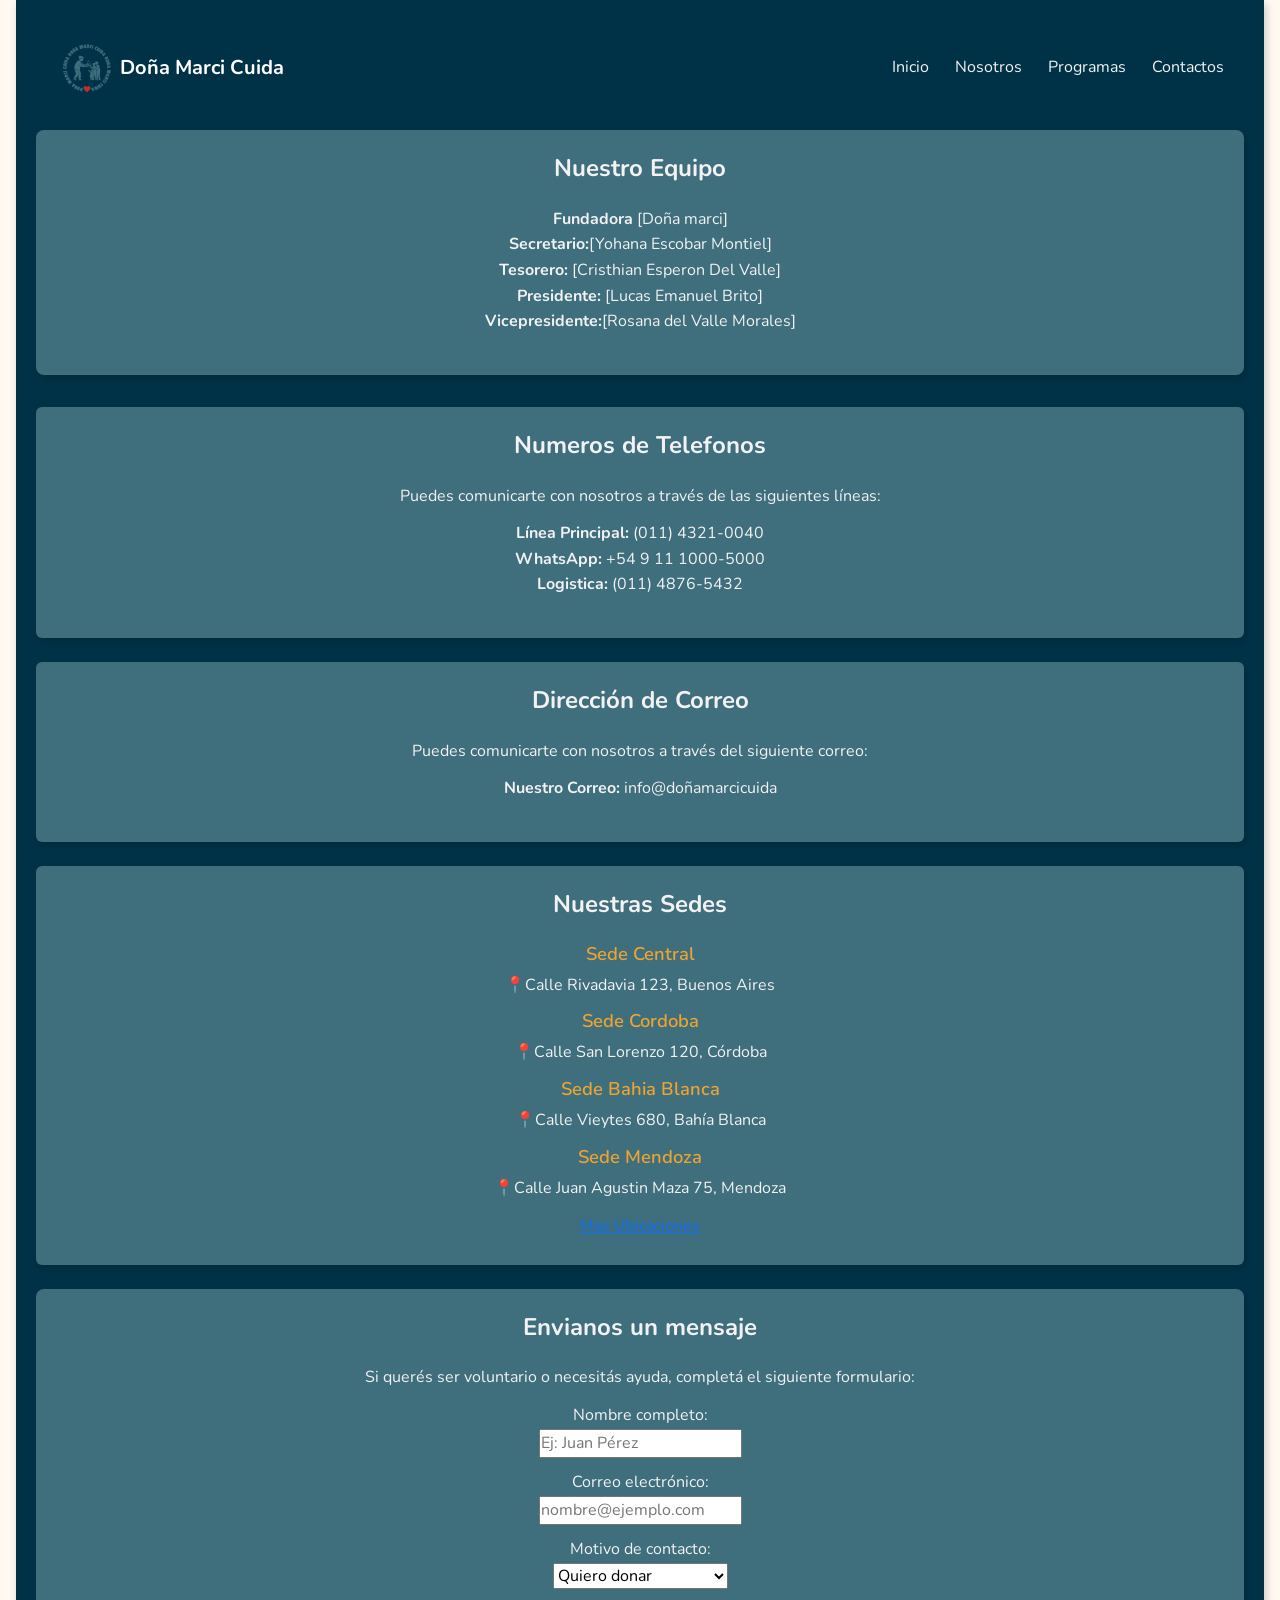
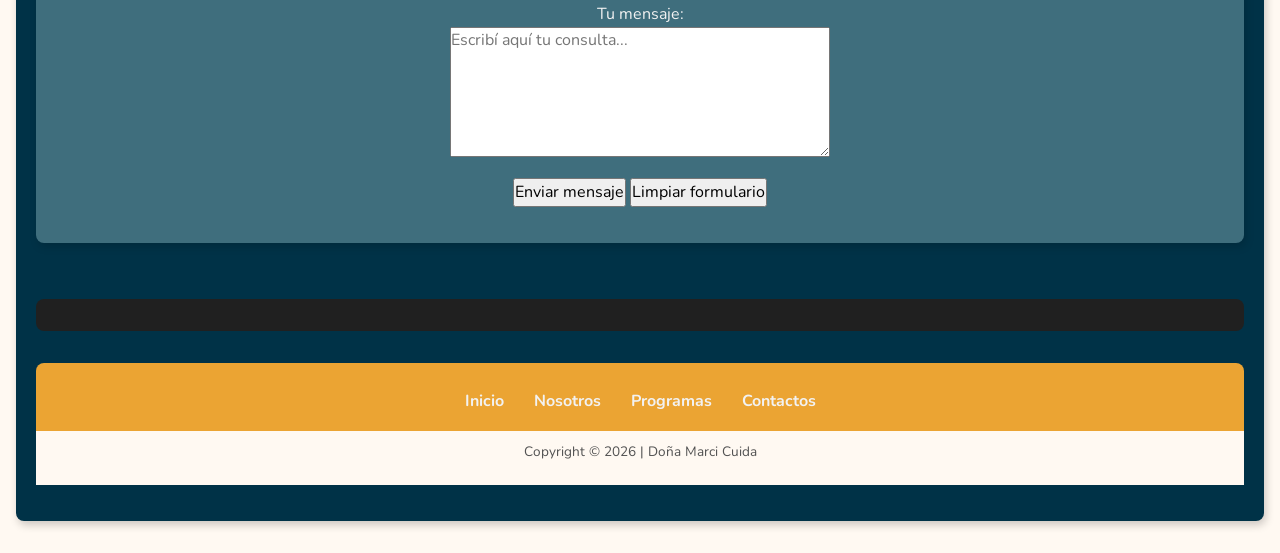
==== commit 86da922b: "fix:arregle la parte del logo" ====
--- a/contacto.html
+++ b/contacto.html
@@ -8,7 +8,7 @@
     <link rel="preconnect" href="https://fonts.gstatic.com" crossorigin>
     <link href="https://fonts.googleapis.com/css2?family=Nunito:ital,wght@0,200..1000;1,200..1000&display=swap" rel="stylesheet">
     <link rel="stylesheet" href="https://cdn.jsdelivr.net/npm/bootstrap@5.3.8/dist/css/bootstrap.min.css">
-    <link rel="stylesheet" href="style.css">
+    <link rel="stylesheet" href="estilos/style.css">
 </head>
 <body>
     <header>
@@ -16,7 +16,7 @@
             <div class="container-fluid">
             <!-- Logo / Brand -->
                 <a class="navbar-brand d-flex align-items-center" href="index.html">
-                <img src="Multimedia/Imagenes/Doña-Marci-Cuida.jpeg" alt="Logo Doña Marci Cuida" width="50" height="50" class="me-2">
+                <img src="Multimedia/Imagenes/Doña-Marci-Cuida.png" alt="Logo Doña Marci Cuida" width="50" height="50" class="me-2">
                     Doña Marci Cuida
                 </a>
 
--- a/estilos/style.css
+++ b/estilos/style.css
@@ -0,0 +1,330 @@
+:root {
+    --color-primario: #3f6e7d;
+    --color-secundario: #fff9f2;
+    --color-nav: #003247;
+    --color-complementario: #EBA433;
+    --color-texto: #f2f2f2;
+    --fuente-principal: "Nunito", sans-serif;
+
+}
+
+/*reset basico*/
+* {
+    box-sizing: border-box; margin: 0; padding: 0;
+}
+
+/*estilo base de las paginas*/
+body {
+    background-color: var(--color-secundario);
+    color: var(--color-texto);
+    font-family: var(--fuente-principal), sans-serif;
+    font-size: 16px;
+    line-height: 1.7;
+    max-width: 1600px;
+    margin: 0 auto;
+    padding: 0 1rem;
+    justify-content: center;
+}
+
+header {
+    background-color: var(--color-nav);
+    padding: 20px;
+    text-align: center;
+    margin-bottom: 2rem;
+    padding: 20px;
+    border-radius: 0 0 8px 8px;
+    box-shadow: 2px 4px 8px rgba(0, 0, 0, 0.2);
+    position: sticky;
+    top: 1;
+    z-index: 100;
+}
+
+h1 {
+    color: var(--color-texto);
+    font-size: 2rem;
+    font-weight: 800;
+    letter-spacing: 0.5px;
+}
+
+.logo img{
+    width: 100px;
+    height: 100px;
+    display: block;
+    margin: 0 auto 10px auto;
+    border-radius: 50%;
+    object-fit: cover;
+}
+
+.navabar-brand, .nav-link{
+    color: var(--color-texto)
+}
+
+nav {
+    display: flex;
+    justify-content: center;
+    flex-wrap: wrap;
+    gap: 10px;
+    margin-top: 10px;
+}
+
+nav ul {
+    list-style: none;
+    margin: 0;
+    padding: 0;
+    display: flex;
+    justify-content: center;
+    flex-wrap: wrap;
+    gap: 10px;
+}
+
+nav ul li {
+   display: inline;
+}
+
+nav a {
+    color: var(--color-texto);
+    text-decoration: none;
+    padding: 6px 14px;
+    border-radius: 4px;
+    font-weight: bold;
+}
+
+nav a:hover {
+    color: var(--color-secundario);
+    background-color: rgba(255, 255, 255, 0.08);
+}
+
+.sub-menu a{
+    color: var(--color-complementario);
+}
+
+main {
+    padding: 1.5rem 0;
+}
+
+section {
+    background-color: var(--color-primario) ;
+    margin-bottom: 2rem;
+    padding: 24px;
+    border-radius: 8px;
+    text-align: center;
+    box-shadow: 2px 4px 8px rgba(0, 0, 0, 0.15);
+}
+
+h2 {
+    color: var(--color-texto);
+    font-size: 1.5rem;
+    font-weight: 700;
+    margin-bottom: 1.5rem;
+}
+
+h3 {
+    color: var(--color-complementario);
+    font-size: 1.15rem;
+    font-weight: 600;
+    margin-bottom: 0.5rem;
+}
+
+p {
+    color: var(--color-texto);
+    margin-bottom: 0.75rem;
+}
+
+/*estilo de cada pagina en particular*/
+
+/*Index*/
+.foto-ong {
+    text-align: center;
+    margin-bottom: 1.5rem;
+}
+
+.foto-ong .foto-grupal {
+    max-width: 100%;
+    height: auto;
+    max-height: 420px;
+    object-fit: cover;
+    width: 100%;
+    border-radius: 6px;
+    box-shadow: 0 0.5rem 1rem rgba(0, 0, 0, 0.15);
+}
+
+.foto-ong .foto-comedor {
+    max-width: 100%;
+    height: auto;
+    max-height: 320px;
+    object-fit: cover;
+    width: 100%;
+    border-radius: 6px;
+    box-shadow: 0 0.5rem 1rem rgba(0, 0, 0, 0.15);
+}
+
+
+
+
+/*cards*/
+.card-ong {
+    background-color: rgba(0, 0, 0, 0.18);
+    border: 1px solid rgba(255,255,255,0.12);
+    color: var(--color-texto);
+}
+
+.card-ong .card-title {
+    color: var(--color-complementario);
+    font-weight: 700;
+}
+
+.card-ong .card-text {
+    color: var(--color-texto);
+}
+
+
+/*Programas*/
+.seccion {
+    margin-bottom: 1.5rem;
+    padding: 1.5rem;
+    border-radius: 6px;
+}
+
+.seccion .row {
+    display: flex;
+    flex-wrap: wrap;
+    align-items: center;
+    gap: 1.5rem;
+}
+
+.seccion .programas-img {
+    flex: 0 0 calc(41.666% - 0.75rem);
+    min-width: 280px;
+}
+.seccion .programas-texto {
+    flex: 1 1 300px;
+}
+
+.seccion .programas-img img {
+    width: 100%;
+    height: auto;
+    display: block;
+    border-radius: 0.375rem;
+    box-shadow: 0 0.25rem 0.5rem rgba(0, 0, 0, 0.15);
+}
+
+
+/* Lista de navegación interna */
+ul {
+    list-style: none;
+    padding: 0;
+}
+
+ul li a {
+    color: var(--color-texto); /* Azul para enlaces internos */
+    text-decoration: none;
+}
+
+/* Párrafos y listas */
+p, ol, ul {
+    line-height: 1.6; /* Mejor legibilidad */
+}
+
+/* Footer */
+footer {
+    background-color: var(--color-complementario); 
+    color:var(--color-texto) ;
+    text-align: center;
+    padding: 16px;
+    border-radius: 8px 8px 0 0;
+    margin-top: 2rem;
+}
+
+footer nav {
+    display: flex;
+    justify-content: center;
+    flex-wrap: wrap;
+    gap: 8px;
+}
+
+footer nav a {
+    color: var(--color-texto);
+    padding: 4px 10px;
+    font-weight: bold;
+}
+
+footer nav  a:hover {
+    color: var(--color-primario);
+}
+
+aside {
+    text-align: center;
+    padding: 16px;
+    background-color: #202020;
+    border-radius: 8px;
+    margin-bottom: 2rem;
+}
+
+aside h2 {
+    color: var(--color-complementario);
+    font-size: 1.2rem;
+}
+
+aside a {
+    color: var(--color-complementario);
+    text-decoration: none;
+    font-weight: bold;
+}
+
+aside a:hover {
+    color: var(--color-complementario);
+}
+
+address {
+    text-align: center;
+    padding: 10px;
+    background-color: #FFF9F2;
+    font-style: normal;
+}
+
+address p {
+    color: rgb(82, 82, 82);
+    font-size: 0.85rem;
+}
+
+.nosotros dl {
+    display: flex;
+    flex-wrap: wrap;
+    justify-content: center;
+    gap: 20px;
+}
+
+.nosotros_carta {
+    width: 220px;
+    background: white;
+    color: #333;
+    border-radius: 10px;
+    padding: 20px;
+    text-align: center;
+}
+
+.nosotros_carta dt {
+    font-weight: bold;
+    font-size: 1.2rem;
+    color: #2c6b7d;
+    margin-bottom: 10px;
+}
+
+.nosotros_carta dd {
+    margin: 5px 0;
+}
+
+.aside a {
+    display: inline-block;
+    padding: 10px 20px;
+    background-color: var(--color-complementario);
+    color: #e3f2fd;
+    text-decoration: none;
+    border-radius: 5px;
+    transition: background-color 0.3s ease;
+}
+
+.aside a:hover {
+    background-color: #ff5722;
+    color: #fff9f2;
+}
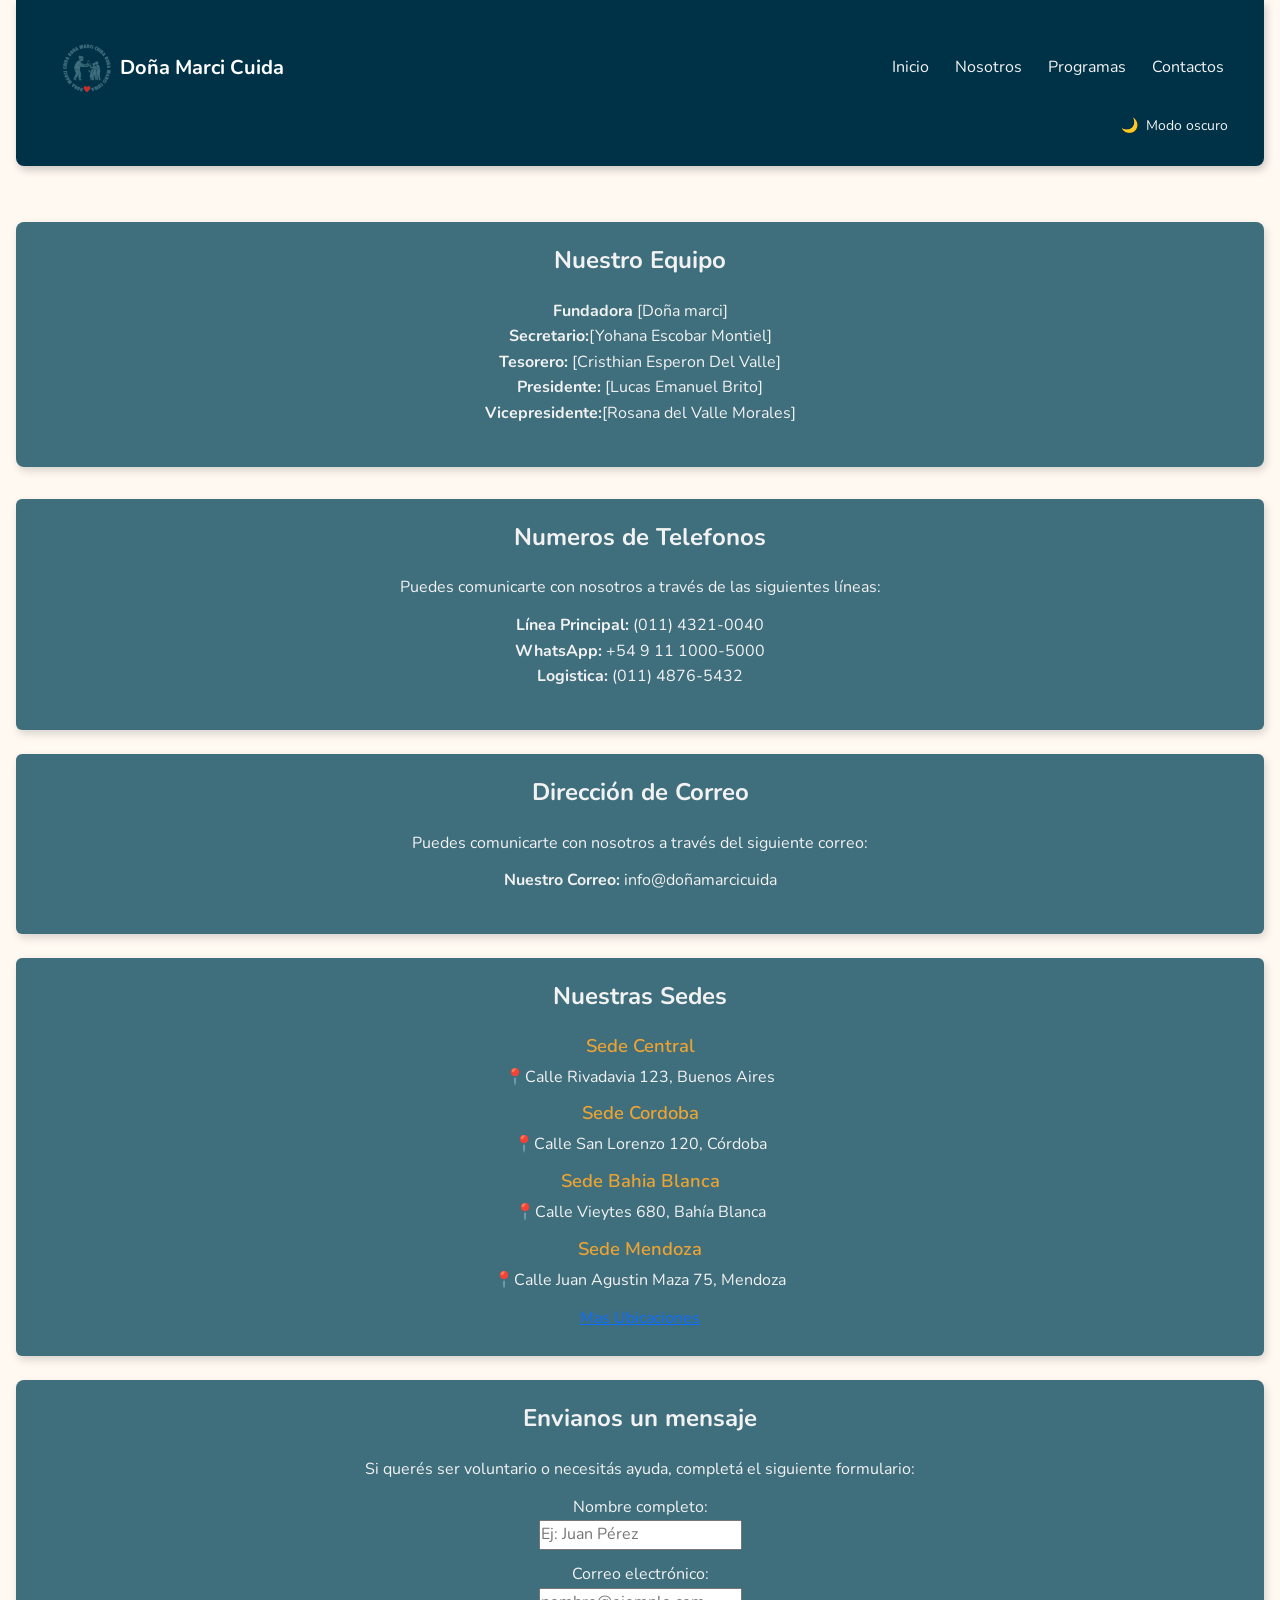
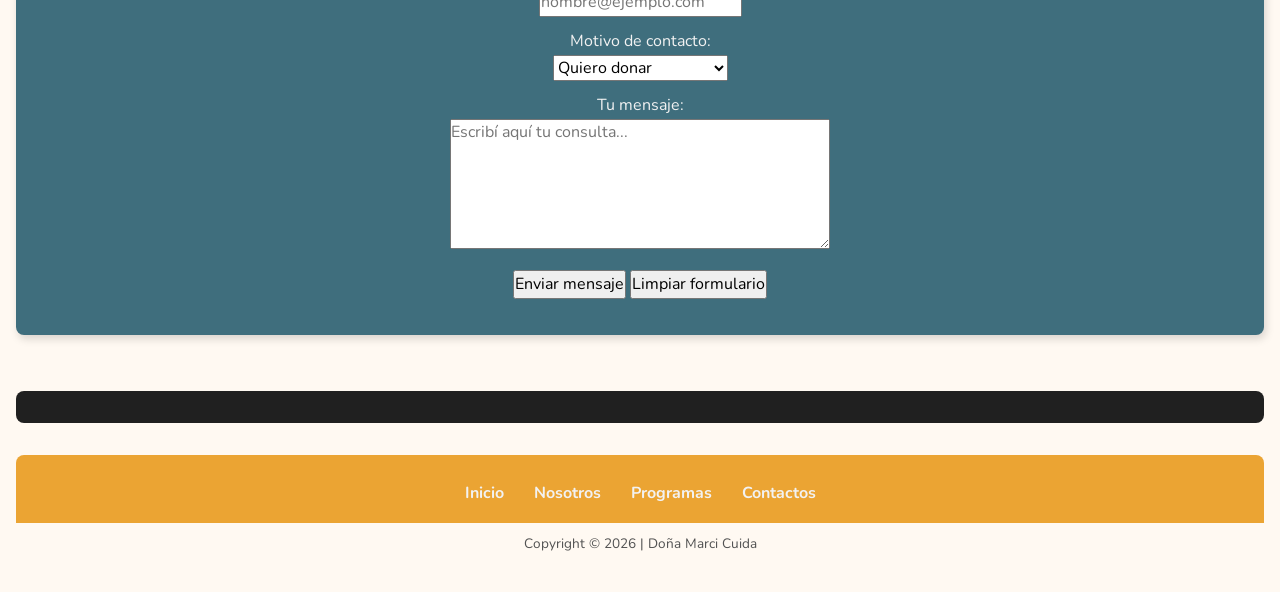
==== commit 6fd8aa48: "feat: agregue el boton de modo oscuro en todas las paginas" ====
--- a/contacto.html
+++ b/contacto.html
@@ -33,9 +33,15 @@
                         <li class="nav-item"><a class="nav-link" href="programas.html">Programas</a></li>
                         <li class="nav-item"><a class="nav-link" href="contacto.html">Contactos</a></li>
                     </ul>
+                    
                 </div>
             </div>
-        </nav
+        </nav>
+        <!-- boton modo oscuro -->
+        <button id="boton-modo-oscuro" class="btn-tema">
+          <div class="icono">🌙</div>
+          <div class="texto">Modo oscuro</div>
+        </button> 
     </header>
     <main>        
         <section>
--- a/estilos/style.css
+++ b/estilos/style.css
@@ -6,6 +6,14 @@
     --color-texto: #f2f2f2;
     --fuente-principal: "Nunito", sans-serif;
 
+}
+
+.btn-tema:hover {
+  opacity: 0.8;
+}
+#boton-modo-oscuro {
+  display: flex;
+  margin-left: auto;
 }
 
 /*reset basico*/
@@ -328,3 +336,26 @@
     background-color: #ff5722;
     color: #fff9f2;
 }
+
+/* Variables del tema oscuro */
+:root.modo-oscuro {
+    --color-primario: #0e0e10;
+    --color-secundario: #26262c;
+    --color-nav: #18181B;
+    --color-complementario: #fff9f2;
+    --color-texto:#f2f2f2;
+}
+/* Estilo del botón */
+.btn-tema {
+  display: flex;
+  align-items: center;
+  gap: 8px;
+  padding: 8px 16px;
+  border-radius: 999px;
+  border: 1px solid var(--color-borde);
+  background: var(--color-superficie);
+  color: var(--color-texto);
+  cursor: pointer;
+  font-size: 14px;
+}
+
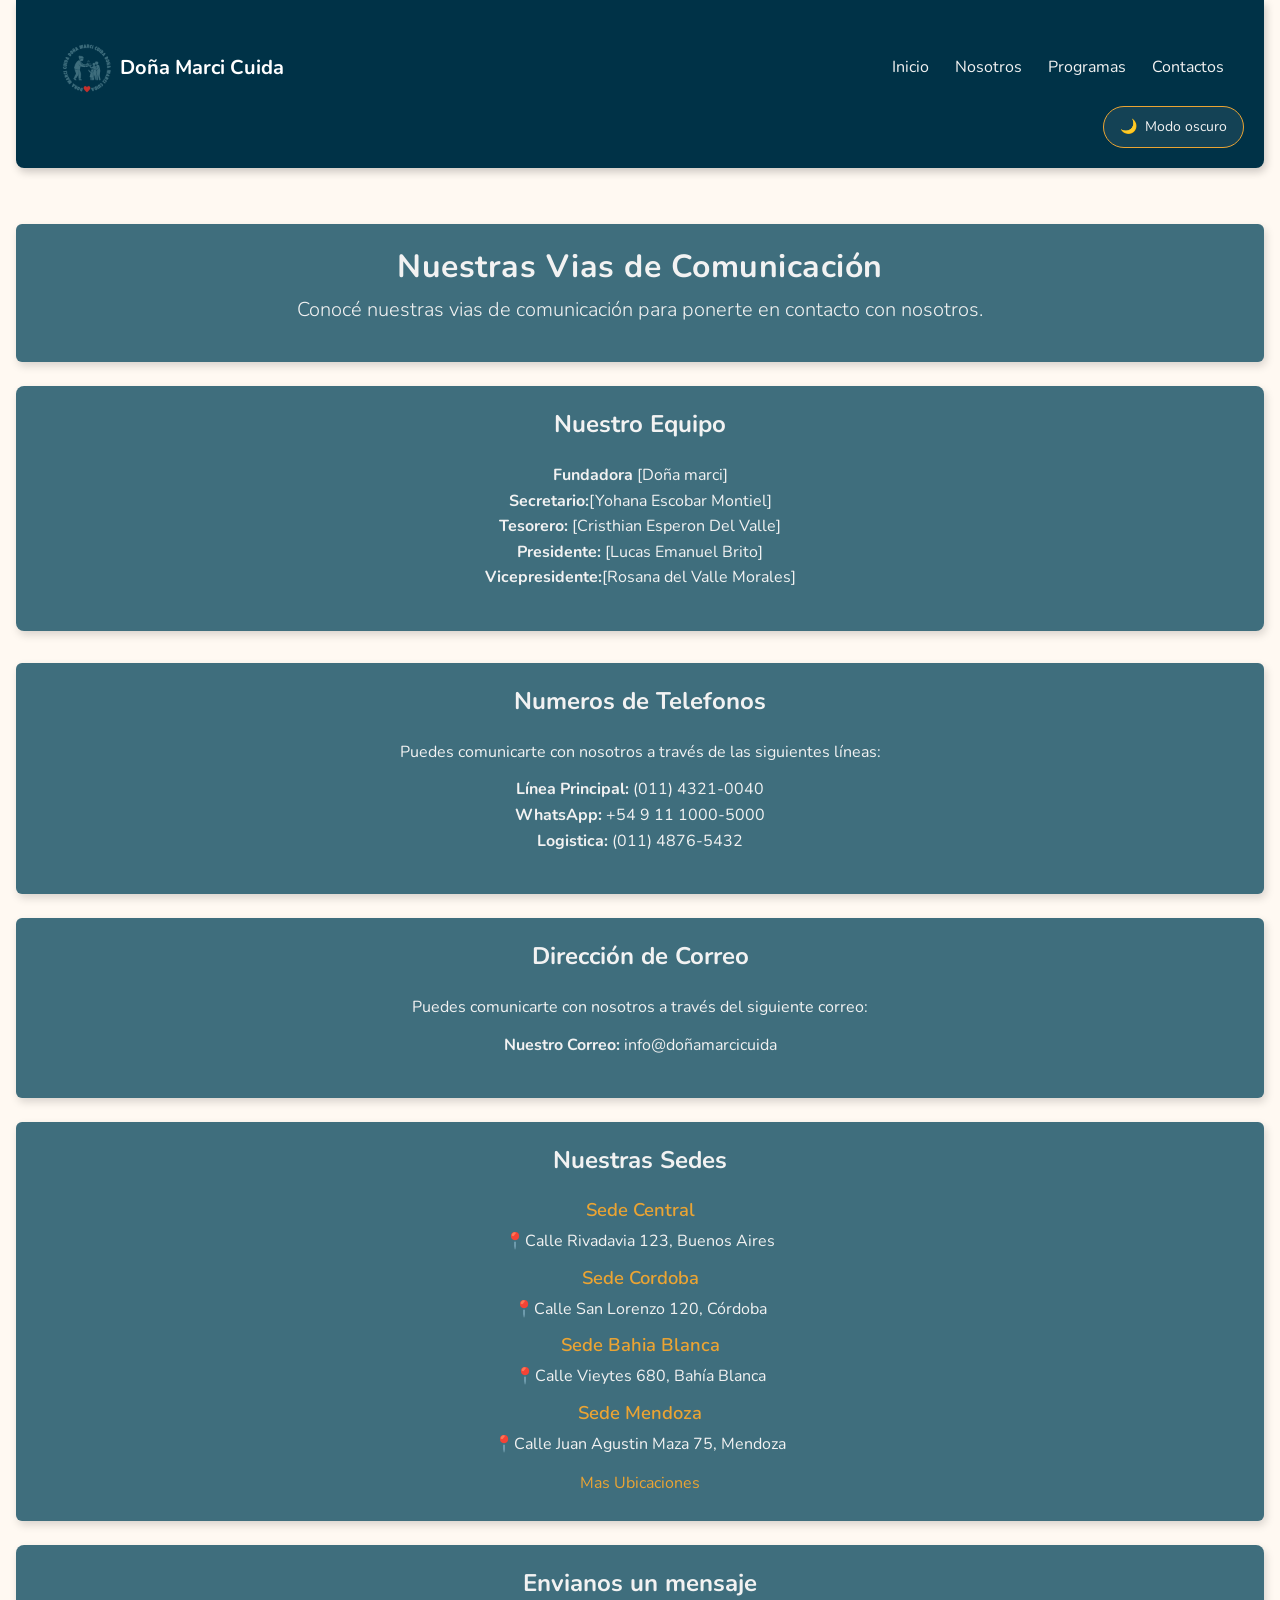
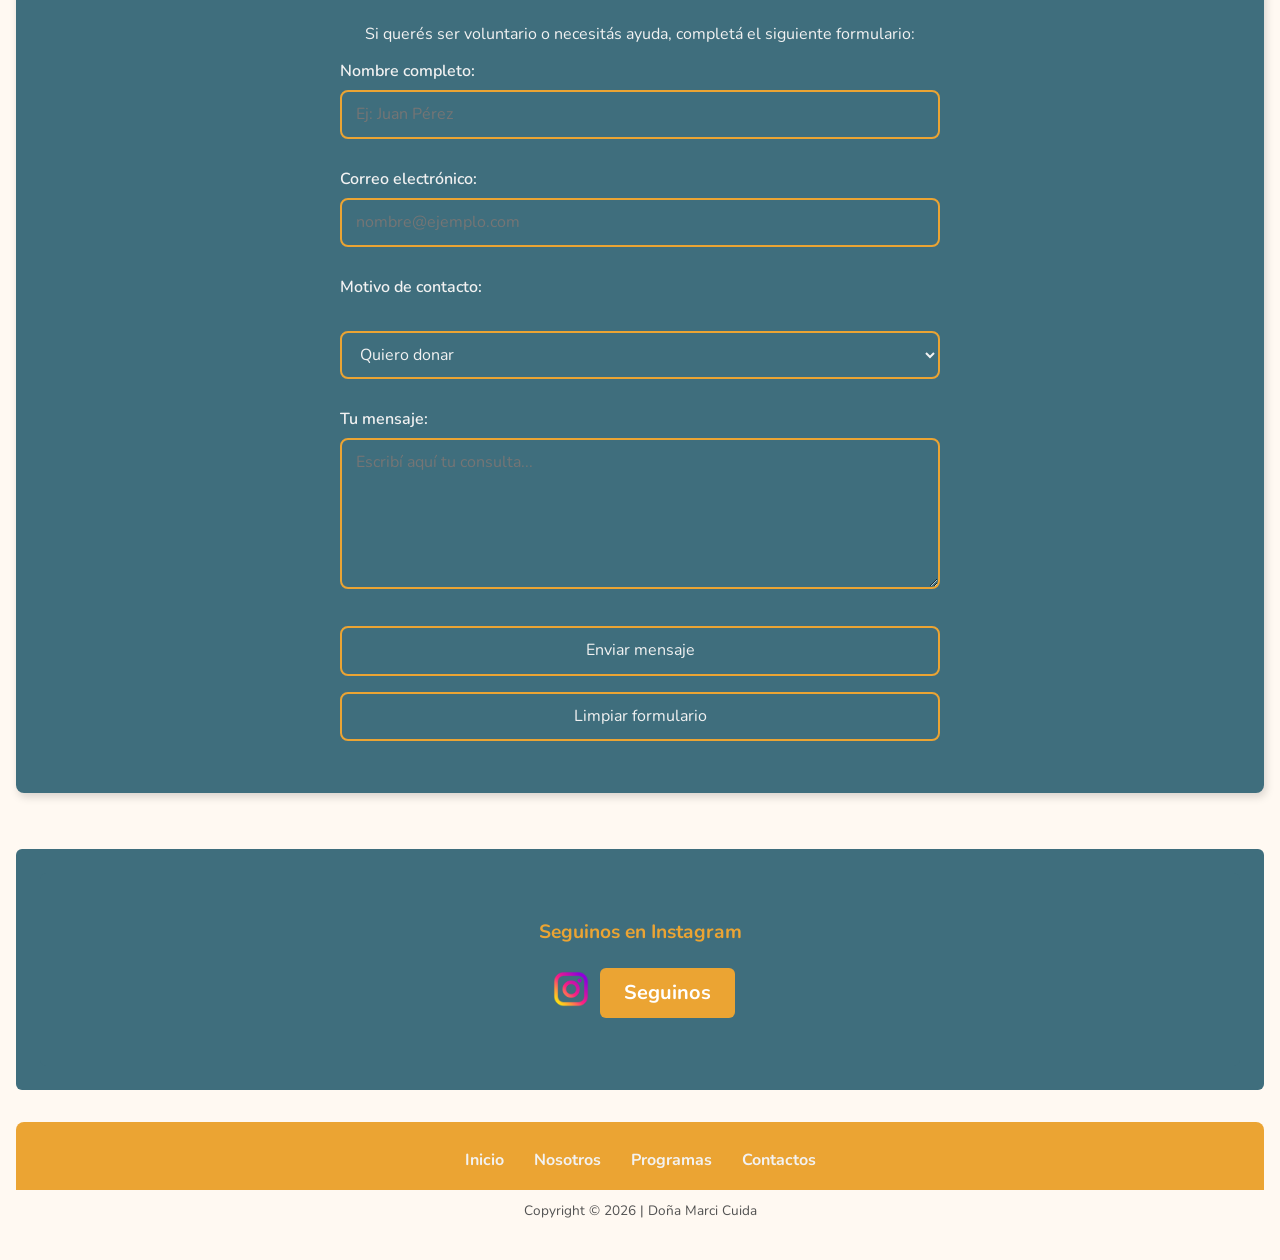
==== commit 33d20889: "fix: se realizo una reunion a traves de meet donde se realizaron correcciones de encabezado, orden d" ====
--- a/contacto.html
+++ b/contacto.html
@@ -14,7 +14,7 @@
     <header>
       <nav class="navbar navbar-expand-lg navbar-dark sticky-top">
             <div class="container-fluid">
-            <!-- Logo / Brand -->
+            <!-- Logo -->
                 <a class="navbar-brand d-flex align-items-center" href="index.html">
                 <img src="Multimedia/Imagenes/Doña-Marci-Cuida.png" alt="Logo Doña Marci Cuida" width="50" height="50" class="me-2">
                     Doña Marci Cuida
@@ -33,17 +33,24 @@
                         <li class="nav-item"><a class="nav-link" href="programas.html">Programas</a></li>
                         <li class="nav-item"><a class="nav-link" href="contacto.html">Contactos</a></li>
                     </ul>
-                    
                 </div>
             </div>
         </nav>
         <!-- boton modo oscuro -->
         <button id="boton-modo-oscuro" class="btn-tema">
-          <div class="icono">🌙</div>
-          <div class="texto">Modo oscuro</div>
+          <span class="icono">🌙</span>
+          <span class="texto">Modo oscuro</span>
         </button> 
     </header>
-    <main>        
+
+    <main>
+        <!-- Banner -->
+        <section class="p-4 mb-4 rounded text-center">
+            <h1 class="fw-bold">Nuestras Vias de Comunicación</h1>
+            <p class="lead">Conocé nuestras vias de comunicación para ponerte en contacto con nosotros.</p>
+        </section>
+
+        <!-- Nuestro Equipo -->
         <section>
             <h2>Nuestro Equipo</h2>
             <ul>
@@ -54,72 +61,80 @@
                 <li><strong>Vicepresidente:</strong>[Rosana del Valle Morales]</li>
             </ul>
         </section>
-        
-        <section class="mb-4 p-4 rounded" id="comedor">
-            <div class="row align-items-center g-4">
-                <div class="col-12">
-                    <h2>Numeros de Telefonos</h2>
-                    <p>Puedes comunicarte con nosotros a través de las siguientes líneas:</p>
-                    <ul>
-                        <li><strong>Línea Principal:</strong> <a href="tel:+541143210040">(011) 4321-0040</a></li>
-                        <li><strong>WhatsApp:</strong> <a href="https://wa.me/5491110005000" target="_blank" rel="noopener noreferrer">+54 9 11 1000-5000</a></li>
-                        <li><strong>Logistica:</strong> <a href="tel:+5401148765432">(011) 4876-5432</a></li>
-                    </ul>
+
+        <!-- Telefonos -->
+        <section class="mb-4 p-4 rounded">
+            <div class="container">
+                <div class="row align-items-center g-4">
+                    <div class="col-12">
+                        <h2>Numeros de Telefonos</h2>
+                        <p>Puedes comunicarte con nosotros a través de las siguientes líneas:</p>
+                        <ul>
+                            <li><strong>Línea Principal:</strong> <a href="tel:+541143210040">(011) 4321-0040</a></li>
+                            <li><strong>WhatsApp:</strong> <a href="https://wa.me/5491110005000" target="_blank" rel="noopener noreferrer">+54 9 11 1000-5000</a></li>
+                            <li><strong>Logistica:</strong> <a href="tel:+5401148765432">(011) 4876-5432</a></li>
+                        </ul>
+                    </div>
                 </div>
             </div>
         </section>
 
-        <section class="mb-4 p-4 rounded" id="comedor">
-            <div class="row align-items-center g-4">
-                <div class="col-12">
-                    <h2>Dirección de Correo</h2>
-                    <p>Puedes comunicarte con nosotros a través del siguiente correo:</p>
-                    <ul>
-                        <li>
-                            <strong>Nuestro Correo:</strong>
-                            <a href="mailto:info@doñamarcicuida.com"> info@doñamarcicuida </a>
-                        </li>
-                    </ul>
+        <!-- Correo Electronico -->
+        <section class="mb-4 p-4 rounded" >
+            <div class="container">
+                <div class="row align-items-center g-4">
+                    <div class="col-12">
+                        <h2>Dirección de Correo</h2>
+                        <p>Puedes comunicarte con nosotros a través del siguiente correo:</p>
+                        <ul>
+                            <li>
+                                <strong>Nuestro Correo:</strong>
+                                <a href="mailto:info@doñamarcicuida.com"> info@doñamarcicuida </a>
+                            </li>
+                        </ul>
+                    </div>
                 </div>
             </div>
         </section>
 
-        <section class="mb-4 p-4 rounded" id="comedor">
-            <div class="row align-items-center g-4">
-                <div class="col-12">
-                    <h2>Nuestras Sedes</h2>
-                    <h3>Sede Central</h3>
-                    <p>📍Calle Rivadavia 123, Buenos Aires</p>
+        <!-- Sedes y Ubicaciones -->
+        <section class="mb-4 p-4 rounded" >
+            <div class="container">
+                <div class="row align-items-center g-4">
+                    <div class="col-12">
+                        <h2>Nuestras Sedes</h2>
+                        <h3>Sede Central</h3>
+                        <p>📍Calle Rivadavia 123, Buenos Aires</p>
 
-                    <h3>Sede Cordoba</h3>
-                    <p>📍Calle San Lorenzo 120, Córdoba</p>
+                        <h3>Sede Cordoba</h3>
+                        <p>📍Calle San Lorenzo 120, Córdoba</p>
 
-                    <h3>Sede Bahia Blanca</h3>
-                    <p>📍Calle Vieytes 680, Bahía Blanca</p>
+                        <h3>Sede Bahia Blanca</h3>
+                        <p>📍Calle Vieytes 680, Bahía Blanca</p>
 
-                    <h3>Sede Mendoza</h3>
-                    <p>📍Calle Juan Agustin Maza 75, Mendoza</p>
+                        <h3>Sede Mendoza</h3>
+                        <p>📍Calle Juan Agustin Maza 75, Mendoza</p>
 
-                    <a href="programas.html#ubicaciones">Mas Ubicaciones</a>
-                    
+                        <a href="programas.html#ubicaciones" id="ubicacion-contenido">Mas Ubicaciones</a>
+                    </div>
                 </div>
             </div>
         </section>
          
 
-    <!-- Sección: Formulario de Contacto -->
+    <!-- Formulario de Contacto -->
     <section class="col-12">
         <h2>Envianos un mensaje</h2>
         <p>Si querés ser voluntario o necesitás ayuda, completá el siguiente formulario:</p>
         
         <form action="#" method="post">
             <p>
-                <label for="nombre">Nombre completo:</label><br>
+                <label for="nombre">Nombre completo:</label>
                 <input type="text" id="nombre" name="nombre" placeholder="Ej: Juan Pérez" required>
             </p>
 
             <p>
-                <label for="email">Correo electrónico:</label><br>
+                <label for="email">Correo electrónico:</label>
                 <input type="email" id="email" name="email" placeholder="nombre@ejemplo.com" required>
             </p>
 
@@ -134,8 +149,8 @@
             </p>
 
             <p>
-                <label for="mensaje">Tu mensaje:</label><br>
-                <textarea id="mensaje" name="mensaje" rows="5" cols="40" placeholder="Escribí aquí tu consulta..."></textarea>
+                <label for="mensaje">Tu mensaje:</label>
+                <textarea id="mensaje" name="mensaje" rows="5" cols="40" placeholder="Escribí aquí tu consulta..." required></textarea>
             </p>
 
             <p>
@@ -144,11 +159,18 @@
             </p>
         </form>
     </section>
-    
-  </main>
-<aside>
+    </main>
 
-    </aside>
+    <!-- Aside -->
+    <aside class="mb-4 p-4 rounded">
+        <div class="aside-texto text-center p-5 rounded bg-dark text-white">
+            <h2 class="mb-3 fw-bold">Seguinos en Instagram</h2>
+            <img src="Multimedia/Imagenes/logo-instagram.png" alt="logo de instagram">
+            <a href="https://www.instagram.com/Do%C3%B1aMarciCuida-ong/" target="_blank" rel="noopener noreferrer" class="btn btn-donar btn-lg fw-bold px-4 mt-2">Seguinos</a>
+        </div>
+     </aside>
+
+     <!-- Footer -->
     <footer>
         <nav>
             <ul>
@@ -159,23 +181,7 @@
             </ul>
         </nav>
     </footer>
-
-
-
-
-
-
-
-
-
-
-
-
-
-
-
-
-      <address>
+    <address>
         <p>
             Copyright © 2026 | Doña Marci Cuida
         </p>
--- a/estilos/style.css
+++ b/estilos/style.css
@@ -1,3 +1,5 @@
+/* VARIABLES */
+/* PALETA DE COLORES, FUENTE */
 :root {
     --color-primario: #3f6e7d;
     --color-secundario: #fff9f2;
@@ -5,23 +7,26 @@
     --color-complementario: #EBA433;
     --color-texto: #f2f2f2;
     --fuente-principal: "Nunito", sans-serif;
-
-}
-
-.btn-tema:hover {
-  opacity: 0.8;
-}
-#boton-modo-oscuro {
-  display: flex;
-  margin-left: auto;
-}
-
-/*reset basico*/
+}
+
+/* MODO OSCURO */
+:root.modo-oscuro {
+    --color-primario: #0e0e10;
+    --color-secundario: #26262c;
+    --color-nav: #18181B;
+    --color-complementario: #eba433;
+    --color-texto:#f2f2f2;
+}
+
+/* RESET BASICO */
 * {
-    box-sizing: border-box; margin: 0; padding: 0;
-}
-
-/*estilo base de las paginas*/
+    box-sizing: border-box;
+    margin: 0;
+    padding: 0;
+}
+
+/* BASE DEL SITIO */
+/* BODY */
 body {
     background-color: var(--color-secundario);
     color: var(--color-texto);
@@ -34,19 +39,20 @@
     justify-content: center;
 }
 
+/* HEADER */
 header {
     background-color: var(--color-nav);
     padding: 20px;
     text-align: center;
     margin-bottom: 2rem;
-    padding: 20px;
     border-radius: 0 0 8px 8px;
     box-shadow: 2px 4px 8px rgba(0, 0, 0, 0.2);
     position: sticky;
-    top: 1;
+    top: 0;
     z-index: 100;
 }
 
+/* TIPOGRAFIA / TITULOS */
 h1 {
     color: var(--color-texto);
     font-size: 2rem;
@@ -54,6 +60,121 @@
     letter-spacing: 0.5px;
 }
 
+h2 {
+    color: var(--color-texto);
+    font-size: 1.5rem;
+    font-weight: 700;
+    margin-bottom: 1.5rem;
+}
+
+h3 {
+    color: var(--color-complementario);
+    font-size: 1.15rem;
+    font-weight: 600;
+    margin-bottom: 0.5rem;
+}
+
+p {
+    color: var(--color-texto);
+    margin-bottom: 0.75rem;
+}
+
+/* NAVEGACION PRINCIPAL */
+.navabar-brand, .nav-link{
+    color: var(--color-texto)
+}
+
+nav {
+    display: flex;
+    justify-content: center;
+    flex-wrap: wrap;
+    gap: 10px;
+    margin-top: 10px;
+}
+
+nav ul {
+    list-style: none;
+    margin: 0;
+    padding: 0;
+    display: flex;
+    justify-content: center;
+    flex-wrap: wrap;
+    gap: 10px;
+}
+
+nav ul li {
+   display: inline;
+}
+
+nav a {
+    color: var(--color-texto);
+    text-decoration: none;
+    padding: 6px 14px;
+    border-radius: 4px;
+    font-weight: bold;
+}
+
+nav a:hover {
+    color: var(--color-secundario);
+    background-color: rgba(255, 255, 255, 0.08);
+}
+
+.sub-menu a{
+    color: var(--color-complementario);
+}
+
+/* MAIN / SECCIONES*/
+main {
+    padding: 1.5rem 0;
+}
+
+section {
+    background-color: var(--color-primario) ;
+    margin-bottom: 2rem;
+    padding: 24px;
+    border-radius: 8px;
+    text-align: center;
+    box-shadow: 2px 4px 8px rgba(0, 0, 0, 0.15);
+}
+
+/* LISTAS */
+ul {
+    list-style: none;
+    padding: 0;
+}
+
+ul li a {
+    color: var(--color-texto); /* Azul para enlaces internos */
+    text-decoration: none;
+}
+
+p, ol, ul {
+    line-height: 1.6; /* Mejor legibilidad */
+}
+
+.lista-programas li {
+    margin-bottom: 0.4rem;
+}
+
+/* CARDS */
+.card-ong {
+    display: flex;
+    background-color: rgba(0, 0, 0, 0.18);
+    border: 1px solid rgba(255,255,255,0.12);
+    color: var(--color-texto);
+}
+
+.card-ong .card-title {
+    color: var(--color-complementario);
+    font-weight: 700;
+}
+
+.card-ong .card-text {
+    color: var(--color-texto);
+}
+
+/* IMAGENES */
+/* LOGO */
 .logo img{
     width: 100px;
     height: 100px;
@@ -63,84 +184,7 @@
     object-fit: cover;
 }
 
-.navabar-brand, .nav-link{
-    color: var(--color-texto)
-}
-
-nav {
-    display: flex;
-    justify-content: center;
-    flex-wrap: wrap;
-    gap: 10px;
-    margin-top: 10px;
-}
-
-nav ul {
-    list-style: none;
-    margin: 0;
-    padding: 0;
-    display: flex;
-    justify-content: center;
-    flex-wrap: wrap;
-    gap: 10px;
-}
-
-nav ul li {
-   display: inline;
-}
-
-nav a {
-    color: var(--color-texto);
-    text-decoration: none;
-    padding: 6px 14px;
-    border-radius: 4px;
-    font-weight: bold;
-}
-
-nav a:hover {
-    color: var(--color-secundario);
-    background-color: rgba(255, 255, 255, 0.08);
-}
-
-.sub-menu a{
-    color: var(--color-complementario);
-}
-
-main {
-    padding: 1.5rem 0;
-}
-
-section {
-    background-color: var(--color-primario) ;
-    margin-bottom: 2rem;
-    padding: 24px;
-    border-radius: 8px;
-    text-align: center;
-    box-shadow: 2px 4px 8px rgba(0, 0, 0, 0.15);
-}
-
-h2 {
-    color: var(--color-texto);
-    font-size: 1.5rem;
-    font-weight: 700;
-    margin-bottom: 1.5rem;
-}
-
-h3 {
-    color: var(--color-complementario);
-    font-size: 1.15rem;
-    font-weight: 600;
-    margin-bottom: 0.5rem;
-}
-
-p {
-    color: var(--color-texto);
-    margin-bottom: 0.75rem;
-}
-
-/*estilo de cada pagina en particular*/
-
-/*Index*/
+/* IMAGENES INDEX */
 .foto-ong {
     text-align: center;
     margin-bottom: 1.5rem;
@@ -166,27 +210,35 @@
     box-shadow: 0 0.5rem 1rem rgba(0, 0, 0, 0.15);
 }
 
-
-
-
-/*cards*/
-.card-ong {
-    background-color: rgba(0, 0, 0, 0.18);
-    border: 1px solid rgba(255,255,255,0.12);
-    color: var(--color-texto);
-}
-
-.card-ong .card-title {
-    color: var(--color-complementario);
-    font-weight: 700;
-}
-
-.card-ong .card-text {
-    color: var(--color-texto);
-}
-
-
-/*Programas*/
+/* NOSOTROS */
+.nosotros dl {
+    display: flex;
+    flex-wrap: wrap;
+    justify-content: center;
+    gap: 20px;
+}
+
+.nosotros_carta {
+    width: 220px;
+    background: white;
+    color: #333;
+    border-radius: 10px;
+    padding: 20px;
+    text-align: center;
+}
+
+.nosotros_carta dt {
+    font-weight: bold;
+    font-size: 1.2rem;
+    color: #2c6b7d;
+    margin-bottom: 10px;
+}
+
+.nosotros_carta dd {
+    margin: 5px 0;
+}
+
+/* PROGRAMAS */
 .seccion {
     margin-bottom: 1.5rem;
     padding: 1.5rem;
@@ -208,6 +260,7 @@
     flex: 1 1 300px;
 }
 
+/* IMAGENES PROGRAMAS */
 .seccion .programas-img img {
     width: 100%;
     height: auto;
@@ -216,24 +269,84 @@
     box-shadow: 0 0.25rem 0.5rem rgba(0, 0, 0, 0.15);
 }
 
-
-/* Lista de navegación interna */
-ul {
-    list-style: none;
-    padding: 0;
-}
-
-ul li a {
-    color: var(--color-texto); /* Azul para enlaces internos */
+/* ENLACE UBICACIONES */
+#ubicacion-contenido {
+    color: var(--color-complementario);
     text-decoration: none;
 }
 
-/* Párrafos y listas */
-p, ol, ul {
-    line-height: 1.6; /* Mejor legibilidad */
-}
-
-/* Footer */
+/* FORMULARIOS */
+form {
+    text-align: left;
+    max-width: 600px;
+    margin: 0 auto;
+}
+
+form label {
+    display: block;
+    font-weight: 600;
+    margin-bottom: 0.3rem;
+    color: var(--color-texto);
+}
+
+form input, form select, form textarea {
+    width: 100%;
+    padding: 10px 14px;
+    border: 2px solid var(--color-complementario);
+    border-radius: 8px;
+    background-color: rgba(63, 110, 125, 0.1);
+    color: var(--color-texto);
+    font-family: var(--fuente-principal), sans-serif;
+    font-size: 1rem;
+    margin-bottom: 1rem;
+}
+
+option {
+    color: black;
+}
+
+form input[type="submit"] {
+
+}
+
+form input[type="submit"]:hover{
+    background-color: var(--color-complementario);
+}
+
+form input[type="reset"]:hover {
+    background-color: rgba(255, 0, 0, 0.600);
+}
+
+
+
+/* ASIDE */
+aside {
+    text-align: center;
+    padding: 16px;
+    background-color: var(--color-primario);
+    border-radius: 8px;
+    margin-bottom: 2rem;
+}
+
+aside h2 {
+    color: var(--color-complementario);
+    font-size: 1.2rem;
+}
+
+aside a {
+    color: var(--color-complementario);
+    text-decoration: none;
+    font-weight: bold;
+}
+
+aside img {
+    width: 50px;
+    height: 50px;
+}
+
+
+
+/* FOOTER */
 footer {
     background-color: var(--color-complementario); 
     color:var(--color-texto) ;
@@ -260,29 +373,7 @@
     color: var(--color-primario);
 }
 
-aside {
-    text-align: center;
-    padding: 16px;
-    background-color: #202020;
-    border-radius: 8px;
-    margin-bottom: 2rem;
-}
-
-aside h2 {
-    color: var(--color-complementario);
-    font-size: 1.2rem;
-}
-
-aside a {
-    color: var(--color-complementario);
-    text-decoration: none;
-    font-weight: bold;
-}
-
-aside a:hover {
-    color: var(--color-complementario);
-}
-
+/* ADDRESS */
 address {
     text-align: center;
     padding: 10px;
@@ -295,67 +386,58 @@
     font-size: 0.85rem;
 }
 
-.nosotros dl {
-    display: flex;
-    flex-wrap: wrap;
-    justify-content: center;
-    gap: 20px;
-}
-
-.nosotros_carta {
-    width: 220px;
-    background: white;
-    color: #333;
-    border-radius: 10px;
-    padding: 20px;
-    text-align: center;
-}
-
-.nosotros_carta dt {
-    font-weight: bold;
-    font-size: 1.2rem;
-    color: #2c6b7d;
-    margin-bottom: 10px;
-}
-
-.nosotros_carta dd {
-    margin: 5px 0;
-}
-
-.aside a {
-    display: inline-block;
-    padding: 10px 20px;
+/* PERSONALIZACION DE BOOTSTRAP */
+.btn-donar {
     background-color: var(--color-complementario);
-    color: #e3f2fd;
+    color: var(--color-texto-oscuro);
+    font-weight: 700;
+    border: none;
+    padding: 10px 24px;
+    border-radius: 6px;
     text-decoration: none;
-    border-radius: 5px;
-    transition: background-color 0.3s ease;
-}
-
-.aside a:hover {
-    background-color: #ff5722;
-    color: #fff9f2;
-}
-
-/* Variables del tema oscuro */
-:root.modo-oscuro {
-    --color-primario: #0e0e10;
-    --color-secundario: #26262c;
-    --color-nav: #18181B;
-    --color-complementario: #fff9f2;
-    --color-texto:#f2f2f2;
-}
-/* Estilo del botón */
+    transition: opacity 0.2s ease;
+}
+
+.btn-donar:hover {
+    opacity: 0.85;
+    color: var(--color-texto);
+    background-color: rgb(255, 157, 0);
+}
+
+.btn-outline-ong {
+    border-color: var(--color-complementario);
+    color: var(--color-complementario);
+}
+
+.btn-outline-ong:hover {
+    background-color: var(--color-complementario);
+    color: var(--color-texto-oscuro);
+}
+
+.aside-texto {
+    background-color: var(--color-primario) !important;
+}
+
+
+
+/* BOTON MODO OSCURO */
 .btn-tema {
   display: flex;
   align-items: center;
   gap: 8px;
   padding: 8px 16px;
   border-radius: 999px;
-  border: 1px solid var(--color-borde);
-  background: var(--color-superficie);
+  border: 1px solid var(--color-complementario);
+  background: rgba(255, 255, 255, 0.08);
   color: var(--color-texto);
-  cursor: pointer;
   font-size: 14px;
 }
 
+.btn-tema:hover {
+  opacity: 0.8;
+}
+
+#boton-modo-oscuro {
+  display: flex;
+  margin-left: auto;
+}
